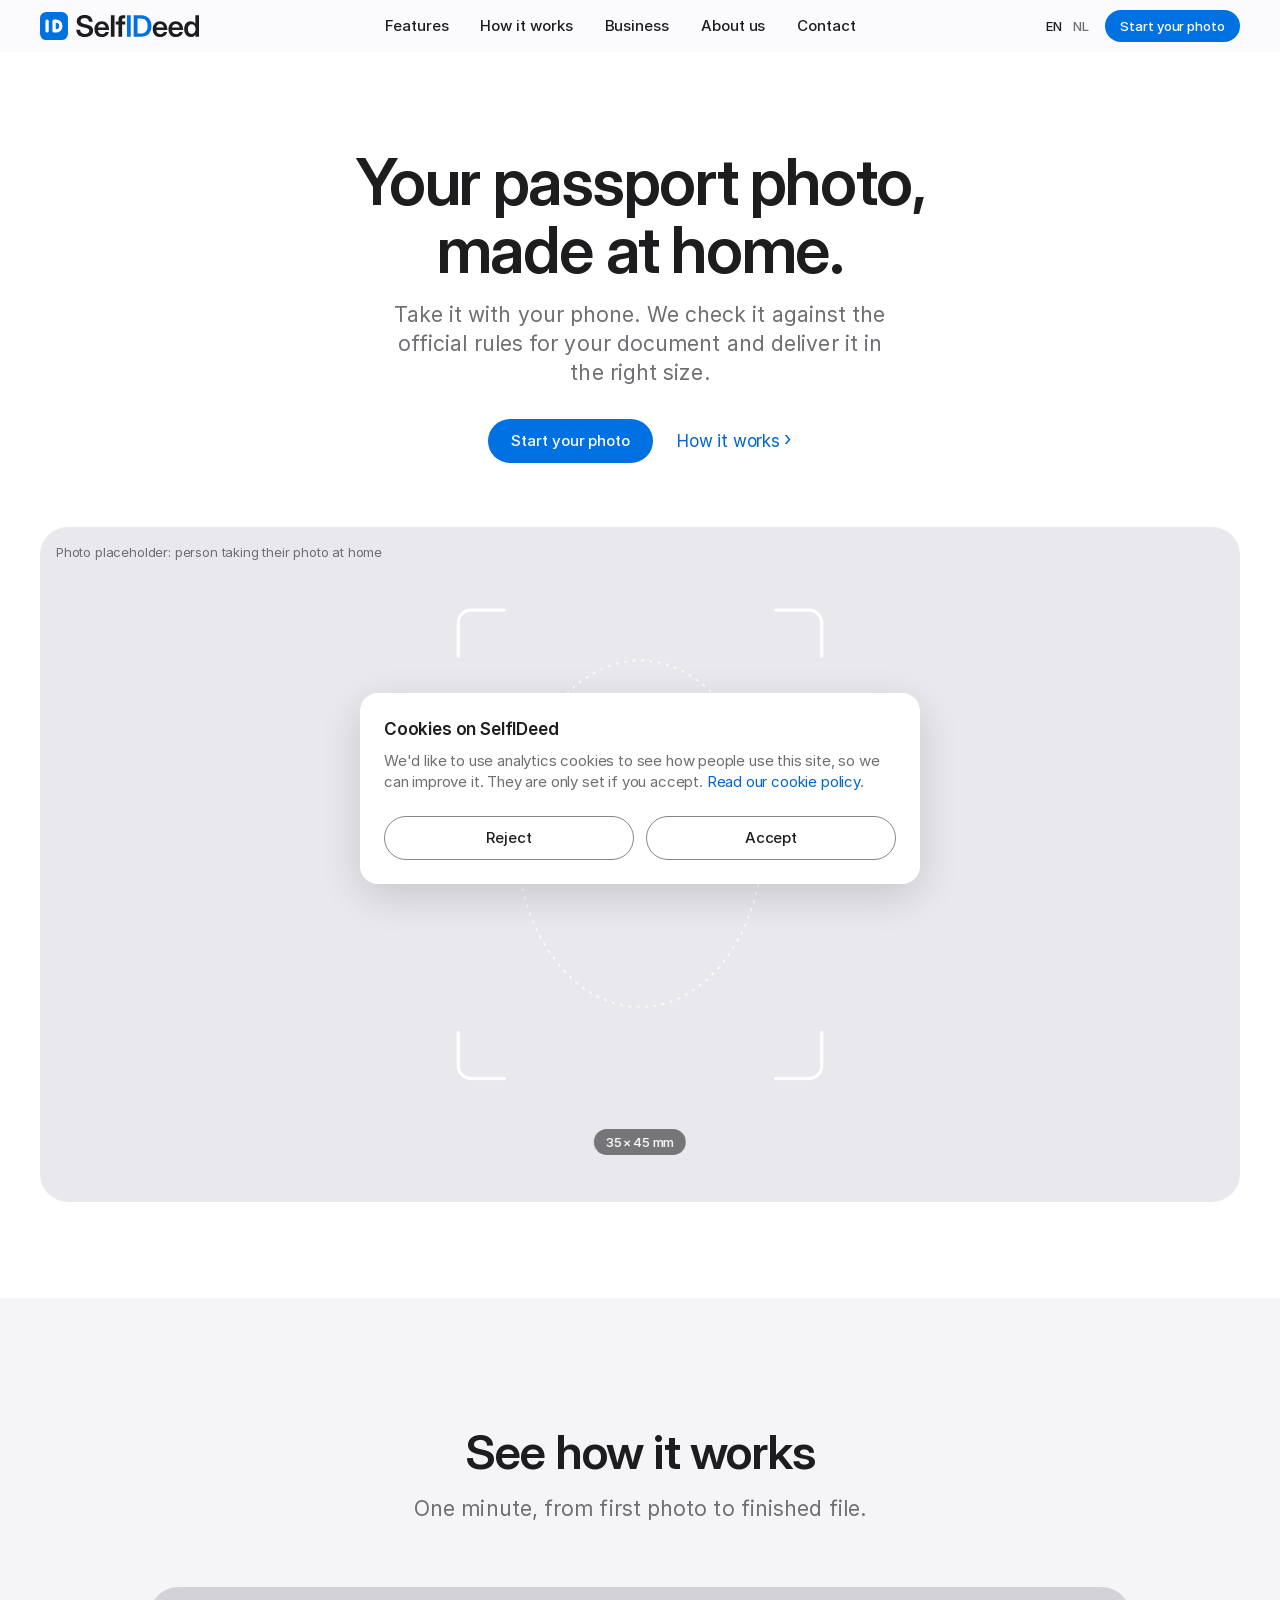
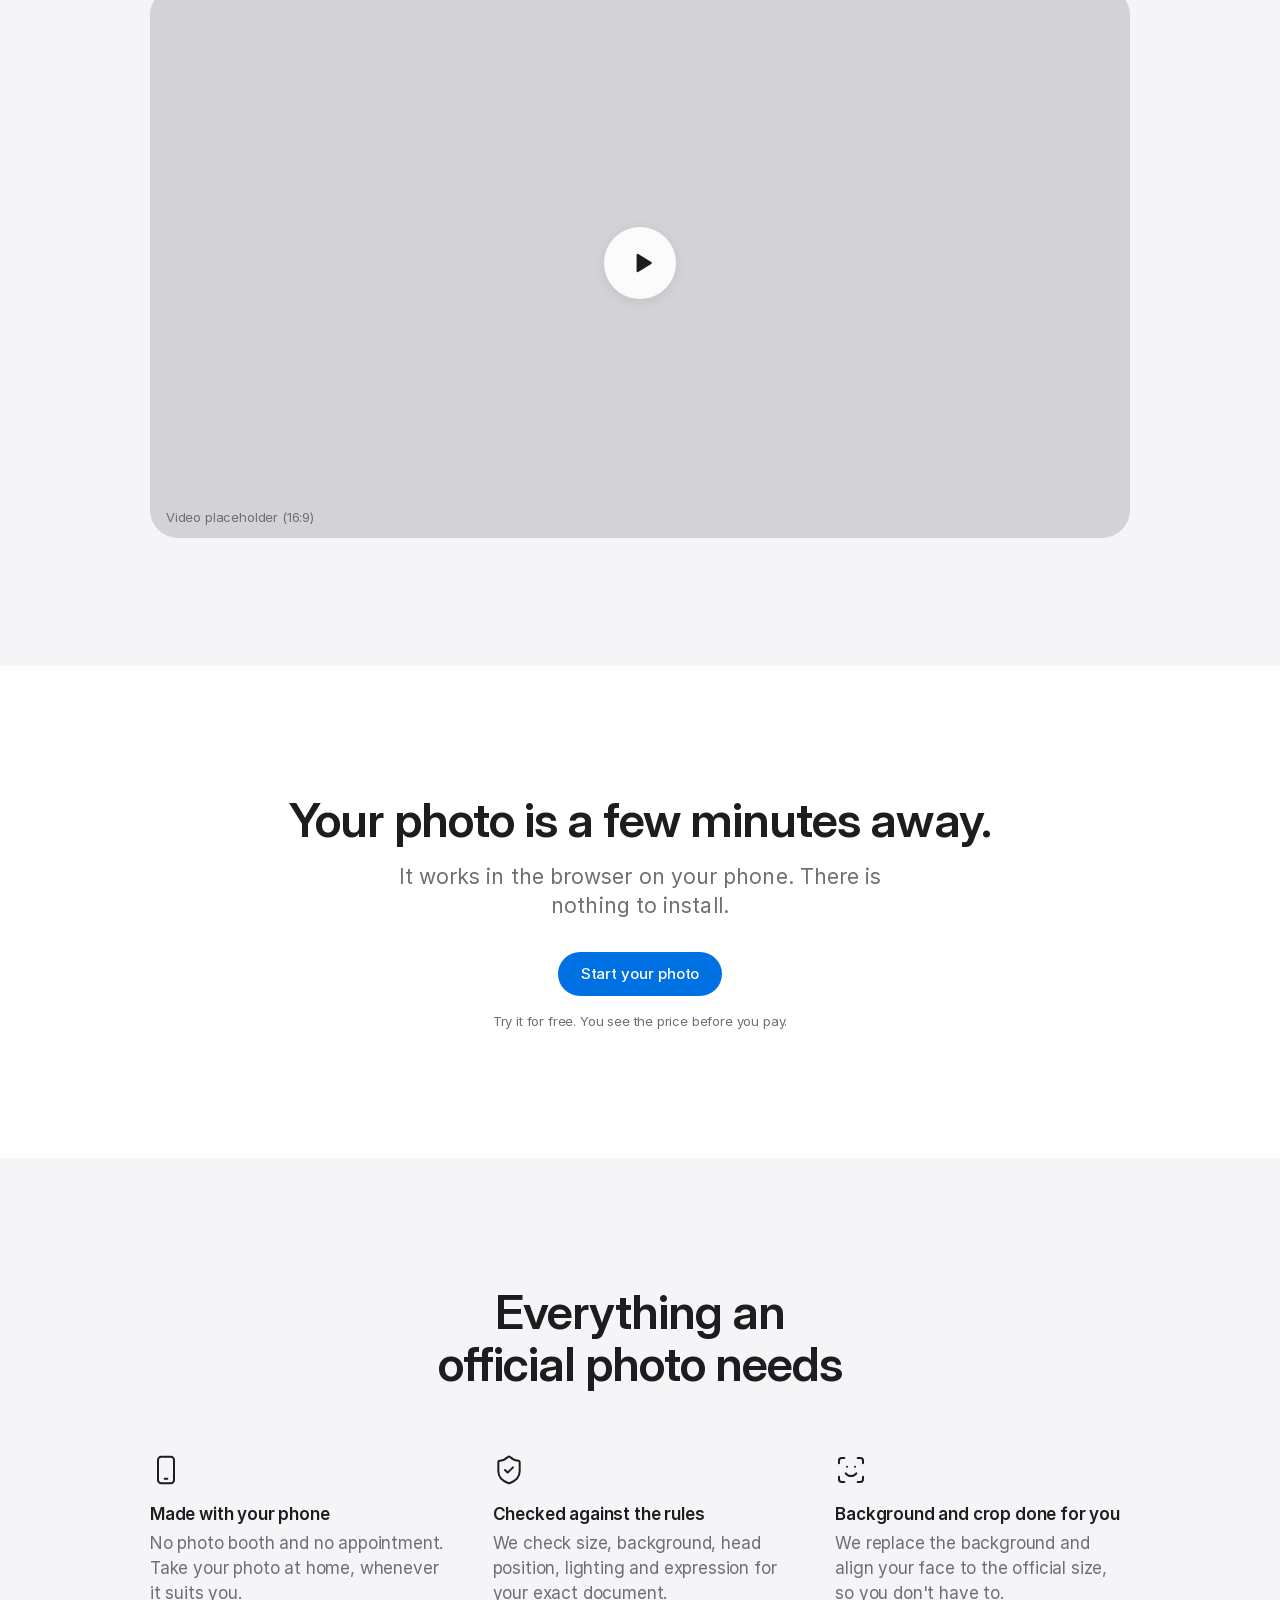
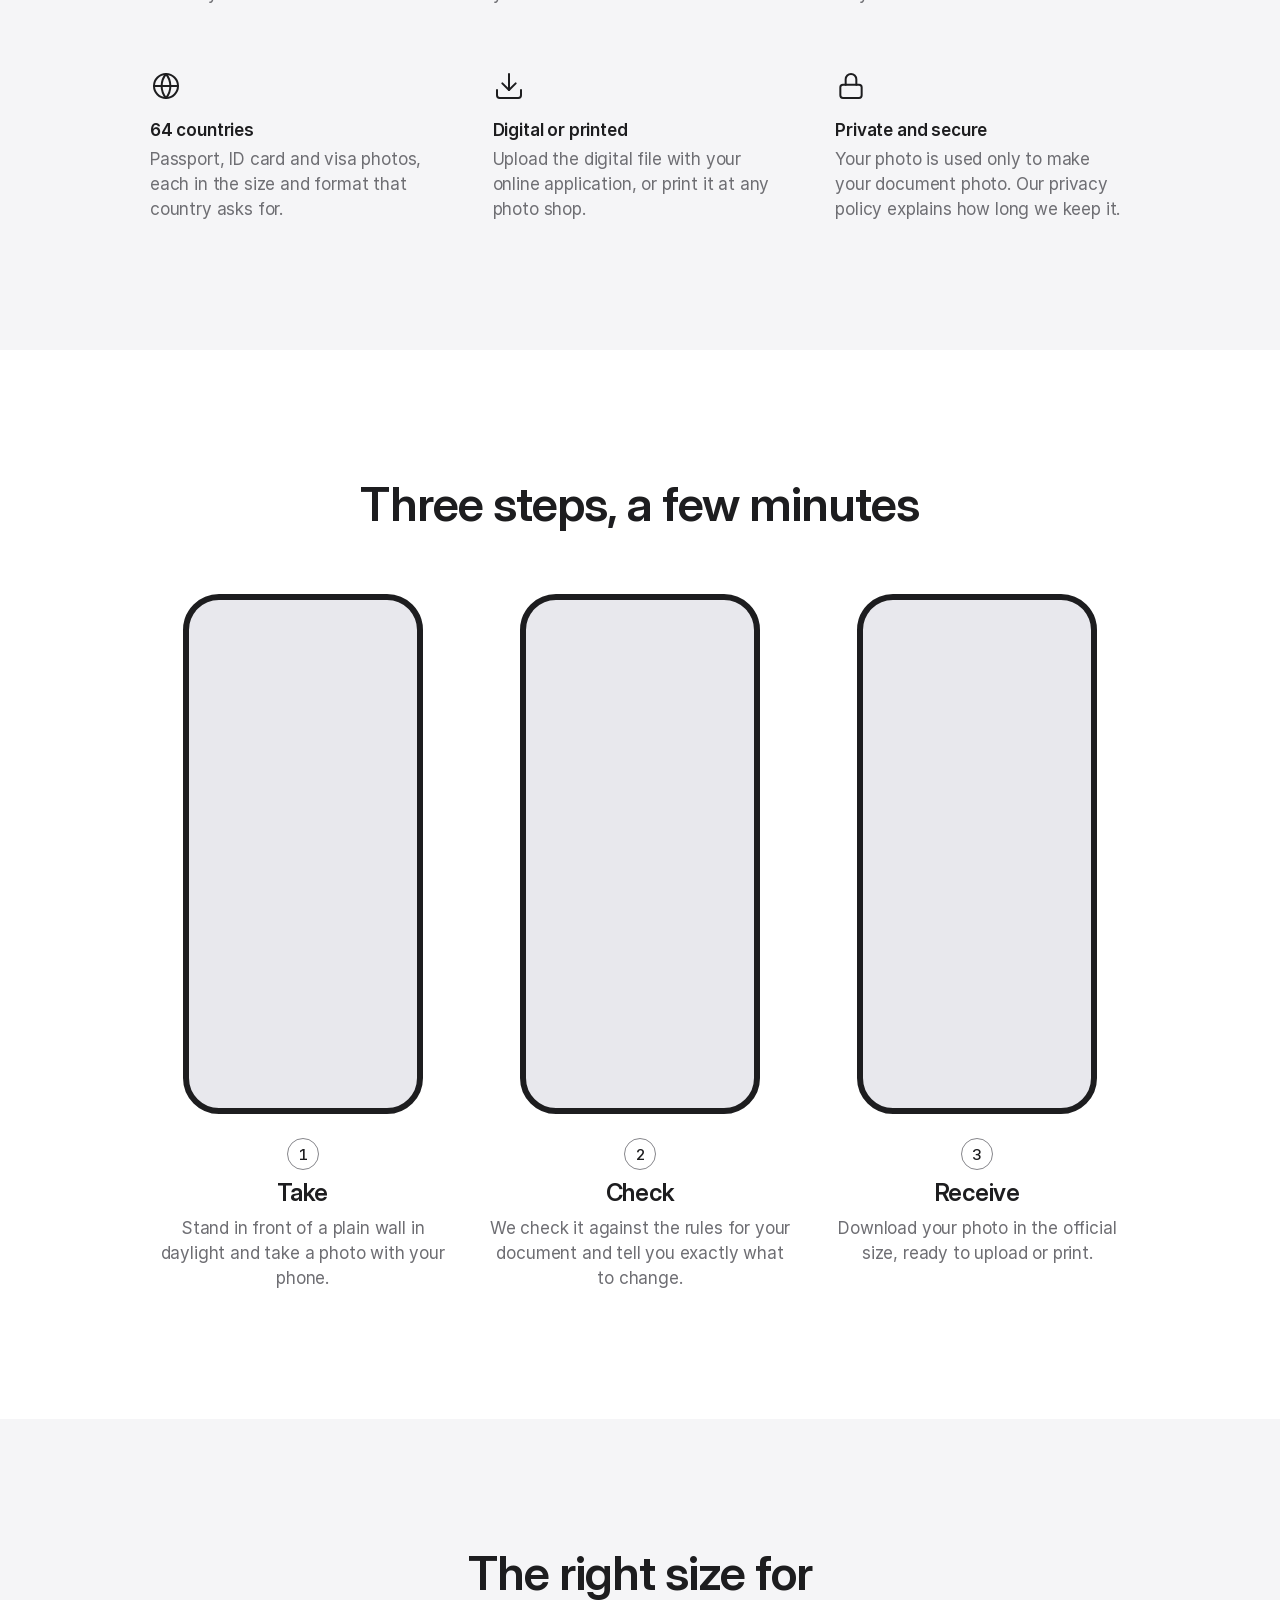
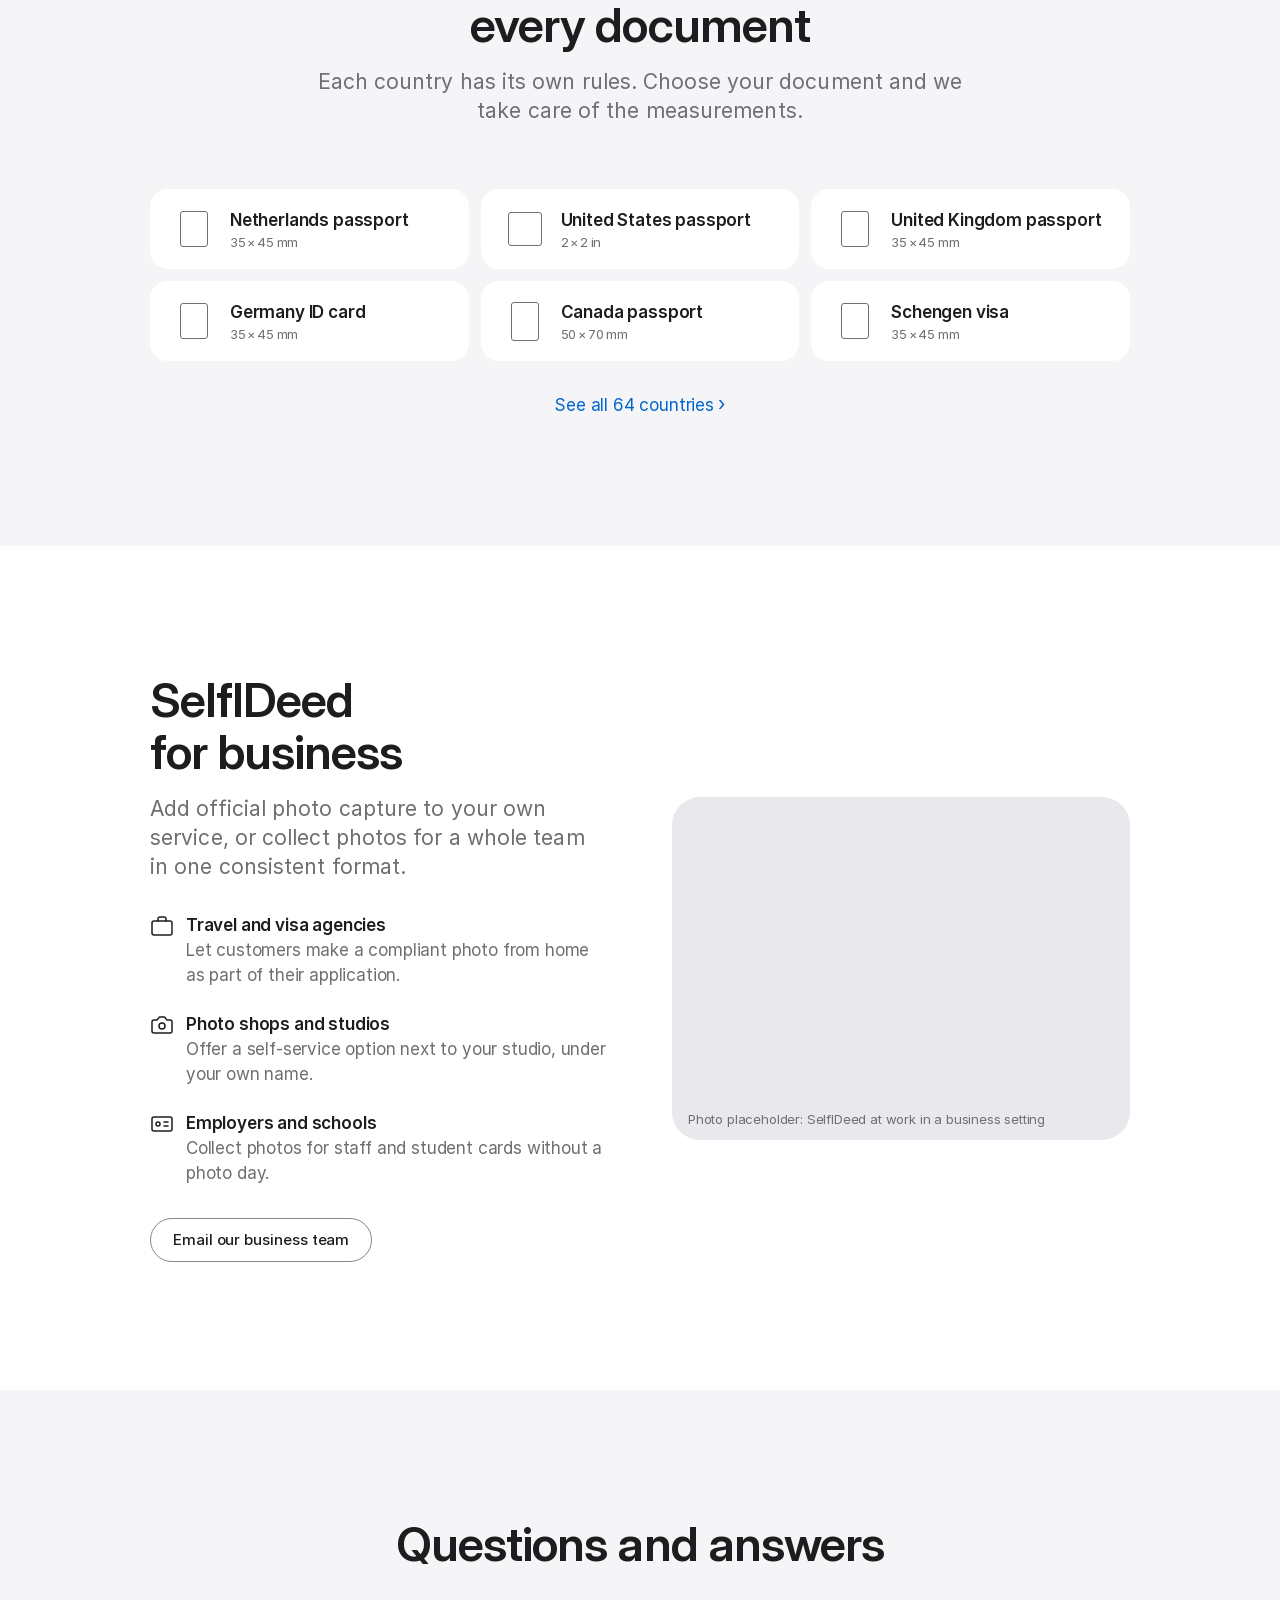
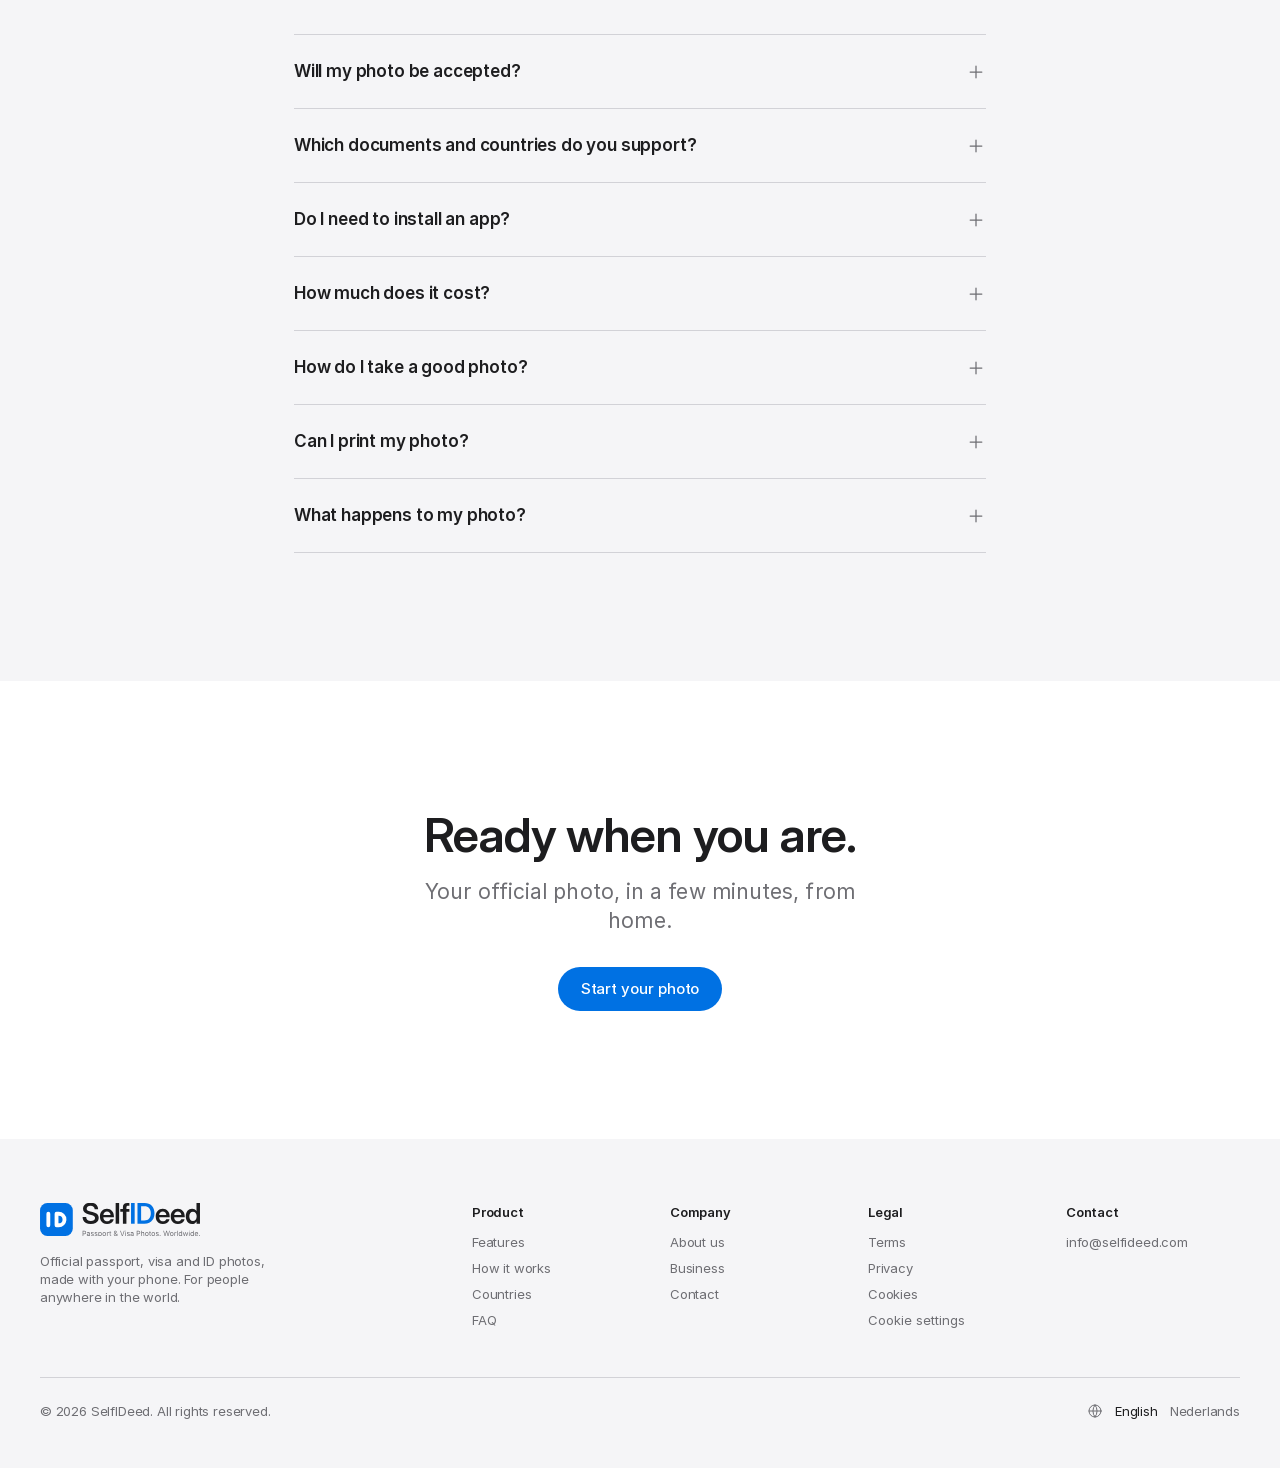
==== en/index.html @ 15717c6a "First version: home page, header, footer and cookie banner - English home page: intro, video, app bu" ====
<!doctype html>
<html lang="en">
<head>
  <meta charset="utf-8">
  <meta name="viewport" content="width=device-width, initial-scale=1, viewport-fit=cover">
  <title>Passport, visa and ID photos with your phone | SelfIDeed</title>
  <meta name="description" content="Take your passport, visa or ID photo at home with your phone. SelfIDeed checks it against the official rules for your document and delivers it in the right size.">
  <link rel="canonical" href="https://selfideed.com/en/">
  <link rel="alternate" hreflang="en" href="https://selfideed.com/en/">
  <link rel="alternate" hreflang="nl" href="https://selfideed.com/nl/">
  <link rel="alternate" hreflang="x-default" href="https://selfideed.com/">

  <meta property="og:type" content="website">
  <meta property="og:site_name" content="SelfIDeed">
  <meta property="og:title" content="Passport, visa and ID photos with your phone">
  <meta property="og:description" content="Take your photo at home. We check it against the official rules for your document.">
  <meta property="og:url" content="https://selfideed.com/en/">
  <meta property="og:locale" content="en_GB">
  <meta name="twitter:card" content="summary_large_image">

  <link rel="icon" href="../favicon.ico" sizes="48x48">
  <link rel="icon" href="../favicon.svg" type="image/svg+xml">
  <link rel="apple-touch-icon" href="../apple-touch-icon.png">
  <link rel="manifest" href="../site.webmanifest">
  <meta name="theme-color" content="#ffffff">

  <link rel="preload" href="../assets/fonts/InterDisplay-SemiBold.woff2" as="font" type="font/woff2" crossorigin>
  <link rel="preload" href="../assets/fonts/Inter-Regular.woff2" as="font" type="font/woff2" crossorigin>
  <link rel="stylesheet" href="../assets/css/tokens.css">
  <link rel="stylesheet" href="../assets/css/site.css">
  <script src="../assets/js/consent.js"></script>
  <script src="../assets/js/layout.js" defer></script>

  <script type="application/ld+json">
  {
    "@context": "https://schema.org",
    "@type": "Organization",
    "name": "SelfIDeed",
    "url": "https://selfideed.com/",
    "logo": "https://selfideed.com/icon-512.png",
    "email": "info@selfideed.com"
  }
  </script>
</head>
<body data-path="">
  <div id="site-header"></div>

  <main id="main">

    <!-- 1. Intro -->
    <section class="section home-hero" aria-labelledby="hero-title">
      <div class="container container--wide">
        <h1 class="hero" id="hero-title">Your passport photo, made at home.</h1>
        <p class="body-large home-hero__intro">Take it with your phone. We check it against the official rules for your document and deliver it in the right size.</p>
        <div class="actions">
          <a class="btn btn--primary" href="https://test.selfideed.com" data-app-link>Start your photo</a>
          <a class="text-link" href="#how-it-works">How it works <span class="chev" aria-hidden="true">›</span></a>
        </div>

        <figure class="home-hero__media">
          <!-- PLACEHOLDER: replace the grey area with a real photo (person taking a selfie at home, even daylight, plain wall). -->
          <div class="capture ph">
            <span class="ph__label">Photo placeholder: person taking their photo at home</span>
            <div class="capture__frame" aria-hidden="true">
              <svg viewBox="0 0 350 450">
                <ellipse class="guide" cx="175" cy="215" rx="118" ry="165"/>
                <line class="line" x1="40" y1="190" x2="70" y2="190"/>
                <line class="line" x1="280" y1="190" x2="310" y2="190"/>
                <path class="corner c-tl" d="M2 46V14A12 12 0 0 1 14 2h32"/>
                <path class="corner c-tr" d="M304 2h32a12 12 0 0 1 12 12v32"/>
                <path class="corner c-bl" d="M2 404v32a12 12 0 0 0 12 12h32"/>
                <path class="corner c-br" d="M348 404v32a12 12 0 0 1-12 12h-32"/>
              </svg>
            </div>
            <span class="capture__size">35&thinsp;×&thinsp;45&nbsp;mm</span>
          </div>
          <figcaption class="visually-hidden">A phone camera view with the official passport photo frame of 35 by 45 millimetres.</figcaption>
        </figure>
      </div>
    </section>

    <!-- 2. Video -->
    <section class="section section--alt" id="video" aria-labelledby="video-title">
      <div class="container">
        <div class="section-head">
          <h2 class="headline-1" id="video-title">See how it works</h2>
          <p class="body-large">One minute, from first photo to finished file.</p>
        </div>
        <!-- PLACEHOLDER: replace with our own video, for example:
          <video controls playsinline preload="none" poster="../assets/video/intro-poster.jpg">
            <source src="../assets/video/intro.mp4" type="video/mp4">
          </video>
        -->
        <div class="video-frame ph">
          <span class="play" aria-hidden="true"><svg viewBox="0 0 24 24" fill="currentColor"><path d="M7 4.5v15a1 1 0 0 0 1.52.85l12-7.5a1 1 0 0 0 0-1.7l-12-7.5A1 1 0 0 0 7 4.5z"/></svg></span>
          <span class="ph__label">Video placeholder (16:9)</span>
        </div>
      </div>
    </section>

    <!-- 3. To the app -->
    <section class="section start" aria-labelledby="start-title">
      <div class="container">
        <h2 class="headline-1" id="start-title">Your photo is a few minutes away.</h2>
        <p class="body-large">It works in the browser on your phone. There is nothing to install.</p>
        <div class="actions">
          <a class="btn btn--primary" href="https://test.selfideed.com" data-app-link>Start your photo</a>
        </div>
        <p class="start__note secondary">Try it for free. You see the price before you pay.</p>
      </div>
    </section>

    <!-- 4. Features -->
    <section class="section section--alt" id="features" aria-labelledby="features-title">
      <div class="container">
        <div class="section-head">
          <h2 class="headline-1" id="features-title">Everything an official photo needs</h2>
        </div>
        <ul class="features">
          <li class="feature">
            <svg viewBox="0 0 24 24" fill="none" stroke="currentColor" stroke-linecap="round" stroke-linejoin="round" aria-hidden="true"><rect x="6" y="2" width="12" height="20" rx="2.5"/><path d="M11 18.5h2"/></svg>
            <h3>Made with your phone</h3>
            <p>No photo booth and no appointment. Take your photo at home, whenever it suits you.</p>
          </li>
          <li class="feature">
            <svg viewBox="0 0 24 24" fill="none" stroke="currentColor" stroke-linecap="round" stroke-linejoin="round" aria-hidden="true"><path d="M20 13c0 5-3.5 7.5-7.66 8.95a1 1 0 0 1-.67-.01C7.5 20.5 4 18 4 13V6a1 1 0 0 1 1-1c2 0 4.5-1.2 6.24-2.72a1.17 1.17 0 0 1 1.52 0C14.51 3.81 17 5 19 5a1 1 0 0 1 1 1z"/><path d="m9 12 2 2 4-4"/></svg>
            <h3>Checked against the rules</h3>
            <p>We check size, background, head position, lighting and expression for your exact document.</p>
          </li>
          <li class="feature">
            <svg viewBox="0 0 24 24" fill="none" stroke="currentColor" stroke-linecap="round" stroke-linejoin="round" aria-hidden="true"><path d="M3 7V5a2 2 0 0 1 2-2h2M17 3h2a2 2 0 0 1 2 2v2M21 17v2a2 2 0 0 1-2 2h-2M7 21H5a2 2 0 0 1-2-2v-2"/><path d="M8 14.5s1.5 2 4 2 4-2 4-2"/><path d="M9 9.5h.01M15 9.5h.01"/></svg>
            <h3>Background and crop done for you</h3>
            <p>We replace the background and align your face to the official size, so you don't have to.</p>
          </li>
          <li class="feature">
            <svg viewBox="0 0 24 24" fill="none" stroke="currentColor" stroke-linecap="round" stroke-linejoin="round" aria-hidden="true"><circle cx="12" cy="12" r="9"/><path d="M3 12h18M12 3a14 14 0 0 1 0 18M12 3a14 14 0 0 0 0 18"/></svg>
            <h3>64 countries</h3>
            <p>Passport, ID card and visa photos, each in the size and format that country asks for.</p>
          </li>
          <li class="feature">
            <svg viewBox="0 0 24 24" fill="none" stroke="currentColor" stroke-linecap="round" stroke-linejoin="round" aria-hidden="true"><path d="M21 15v4a2 2 0 0 1-2 2H5a2 2 0 0 1-2-2v-4"/><path d="m7 10 5 5 5-5"/><path d="M12 15V3"/></svg>
            <h3>Digital or printed</h3>
            <p>Upload the digital file with your online application, or print it at any photo shop.</p>
          </li>
          <li class="feature">
            <svg viewBox="0 0 24 24" fill="none" stroke="currentColor" stroke-linecap="round" stroke-linejoin="round" aria-hidden="true"><rect x="4" y="11" width="16" height="10" rx="2"/><path d="M8 11V7a4 4 0 0 1 8 0v4"/></svg>
            <h3>Private and secure</h3>
            <p>Your photo is used only to make your document photo. Our privacy policy explains how long we keep it.</p>
          </li>
        </ul>
      </div>
    </section>

    <!-- 5. How it works -->
    <section class="section" id="how-it-works" aria-labelledby="how-title">
      <div class="container">
        <div class="section-head">
          <h2 class="headline-1" id="how-title">Three steps, a few minutes</h2>
        </div>
        <ol class="steps">
          <li class="step">
            <!-- PLACEHOLDER: app screenshot "Take" -->
            <div class="step__screen ph" role="img" aria-label="App screen: taking the photo"></div>
            <div>
              <span class="step__num" aria-hidden="true">1</span>
              <h3 class="headline-3">Take</h3>
              <p>Stand in front of a plain wall in daylight and take a photo with your phone.</p>
            </div>
          </li>
          <li class="step">
            <!-- PLACEHOLDER: app screenshot "Check" -->
            <div class="step__screen ph" role="img" aria-label="App screen: the photo check"></div>
            <div>
              <span class="step__num" aria-hidden="true">2</span>
              <h3 class="headline-3">Check</h3>
              <p>We check it against the rules for your document and tell you exactly what to change.</p>
            </div>
          </li>
          <li class="step">
            <!-- PLACEHOLDER: app screenshot "Receive" -->
            <div class="step__screen ph" role="img" aria-label="App screen: the finished photo"></div>
            <div>
              <span class="step__num" aria-hidden="true">3</span>
              <h3 class="headline-3">Receive</h3>
              <p>Download your photo in the official size, ready to upload or print.</p>
            </div>
          </li>
        </ol>
      </div>
    </section>

    <!-- 6. Countries (PLACEHOLDER data: the full list comes from the Excel file) -->
    <section class="section section--alt" id="countries" aria-labelledby="countries-title">
      <div class="container">
        <div class="section-head">
          <h2 class="headline-1" id="countries-title">The right size for every document</h2>
          <p class="body-large">Each country has its own rules. Choose your document and we take care of the measurements.</p>
        </div>
        <ul class="docs">
          <li><a class="doc" href="countries/#netherlands">
            <span class="doc__shape" aria-hidden="true"><span style="width:28px;height:36px"></span></span>
            <span class="doc__text"><strong>Netherlands passport</strong><span>35&thinsp;×&thinsp;45&nbsp;mm</span></span>
          </a></li>
          <li><a class="doc" href="countries/#united-states">
            <span class="doc__shape" aria-hidden="true"><span style="width:34px;height:34px"></span></span>
            <span class="doc__text"><strong>United States passport</strong><span>2&thinsp;×&thinsp;2&nbsp;in</span></span>
          </a></li>
          <li><a class="doc" href="countries/#united-kingdom">
            <span class="doc__shape" aria-hidden="true"><span style="width:28px;height:36px"></span></span>
            <span class="doc__text"><strong>United Kingdom passport</strong><span>35&thinsp;×&thinsp;45&nbsp;mm</span></span>
          </a></li>
          <li><a class="doc" href="countries/#germany">
            <span class="doc__shape" aria-hidden="true"><span style="width:28px;height:36px"></span></span>
            <span class="doc__text"><strong>Germany ID card</strong><span>35&thinsp;×&thinsp;45&nbsp;mm</span></span>
          </a></li>
          <li><a class="doc" href="countries/#canada">
            <span class="doc__shape" aria-hidden="true"><span style="width:28px;height:39px"></span></span>
            <span class="doc__text"><strong>Canada passport</strong><span>50&thinsp;×&thinsp;70&nbsp;mm</span></span>
          </a></li>
          <li><a class="doc" href="countries/#schengen">
            <span class="doc__shape" aria-hidden="true"><span style="width:28px;height:36px"></span></span>
            <span class="doc__text"><strong>Schengen visa</strong><span>35&thinsp;×&thinsp;45&nbsp;mm</span></span>
          </a></li>
        </ul>
        <p class="docs-more"><a class="text-link" href="countries/">See all 64 countries <span class="chev" aria-hidden="true">›</span></a></p>
      </div>
    </section>

    <!-- 7. Business (PLACEHOLDER copy: to be confirmed) -->
    <section class="section" id="business" aria-labelledby="business-title">
      <div class="container">
        <div class="business">
          <div class="business__copy">
            <h2 class="headline-1" id="business-title">SelfIDeed for business</h2>
            <p class="body-large">Add official photo capture to your own service, or collect photos for a whole team in one consistent format.</p>
            <ul class="business__list">
              <li>
                <svg viewBox="0 0 24 24" fill="none" stroke="currentColor" stroke-width="1.5" stroke-linecap="round" stroke-linejoin="round" aria-hidden="true"><rect x="2" y="7" width="20" height="14" rx="2"/><path d="M16 7V5a2 2 0 0 0-2-2h-4a2 2 0 0 0-2 2v2"/></svg>
                <div><strong>Travel and visa agencies</strong><span>Let customers make a compliant photo from home as part of their application.</span></div>
              </li>
              <li>
                <svg viewBox="0 0 24 24" fill="none" stroke="currentColor" stroke-width="1.5" stroke-linecap="round" stroke-linejoin="round" aria-hidden="true"><path d="M14.5 4h-5L7 7H4a2 2 0 0 0-2 2v9a2 2 0 0 0 2 2h16a2 2 0 0 0 2-2V9a2 2 0 0 0-2-2h-3z"/><circle cx="12" cy="13" r="3"/></svg>
                <div><strong>Photo shops and studios</strong><span>Offer a self-service option next to your studio, under your own name.</span></div>
              </li>
              <li>
                <svg viewBox="0 0 24 24" fill="none" stroke="currentColor" stroke-width="1.5" stroke-linecap="round" stroke-linejoin="round" aria-hidden="true"><rect x="2" y="5" width="20" height="14" rx="2"/><circle cx="8" cy="12" r="2"/><path d="M14 10h4M14 14h4"/></svg>
                <div><strong>Employers and schools</strong><span>Collect photos for staff and student cards without a photo day.</span></div>
              </li>
            </ul>
            <div class="actions">
              <a class="btn btn--secondary" href="mailto:info@selfideed.com?subject=SelfIDeed%20for%20business">Email our business team</a>
            </div>
          </div>
          <!-- PLACEHOLDER: business photo -->
          <div class="business__media ph"><span class="ph__label">Photo placeholder: SelfIDeed at work in a business setting</span></div>
        </div>
      </div>
    </section>

    <!-- 8. FAQ -->
    <section class="section section--alt" id="faq" aria-labelledby="faq-title">
      <div class="container">
        <div class="section-head">
          <h2 class="headline-1" id="faq-title">Questions and answers</h2>
        </div>
        <div class="faq">
          <details>
            <summary>Will my photo be accepted?<svg viewBox="0 0 24 24" fill="none" stroke="currentColor" stroke-width="1.5" stroke-linecap="round" aria-hidden="true"><path d="M12 5v14M5 12h14"/></svg></summary>
            <div class="answer"><p>We check every photo against the official rules for your document: size, background, head position, lighting and expression. If something is wrong, we tell you what to change. The final decision is always made by the authority that issues your document.</p></div>
          </details>
          <details>
            <summary>Which documents and countries do you support?<svg viewBox="0 0 24 24" fill="none" stroke="currentColor" stroke-width="1.5" stroke-linecap="round" aria-hidden="true"><path d="M12 5v14M5 12h14"/></svg></summary>
            <div class="answer"><p>Passport, ID card and visa photos for 64 countries. <a href="countries/">See all countries</a>.</p></div>
          </details>
          <details>
            <summary>Do I need to install an app?<svg viewBox="0 0 24 24" fill="none" stroke="currentColor" stroke-width="1.5" stroke-linecap="round" aria-hidden="true"><path d="M12 5v14M5 12h14"/></svg></summary>
            <div class="answer"><p>No. SelfIDeed works in the browser on your phone.</p></div>
          </details>
          <details>
            <summary>How much does it cost?<svg viewBox="0 0 24 24" fill="none" stroke="currentColor" stroke-width="1.5" stroke-linecap="round" aria-hidden="true"><path d="M12 5v14M5 12h14"/></svg></summary>
            <div class="answer"><p>You can try it for free. The price for your document is shown in the app before you pay, in your own currency.</p></div>
          </details>
          <details>
            <summary>How do I take a good photo?<svg viewBox="0 0 24 24" fill="none" stroke="currentColor" stroke-width="1.5" stroke-linecap="round" aria-hidden="true"><path d="M12 5v14M5 12h14"/></svg></summary>
            <div class="answer"><p>Stand about an arm's length from a plain, light wall, facing a window. Hold the phone at eye level, look straight into the camera and keep a neutral expression. Take off your glasses and keep your hair away from your face.</p></div>
          </details>
          <details>
            <summary>Can I print my photo?<svg viewBox="0 0 24 24" fill="none" stroke="currentColor" stroke-width="1.5" stroke-linecap="round" aria-hidden="true"><path d="M12 5v14M5 12h14"/></svg></summary>
            <div class="answer"><p>Yes. You get a digital file for online applications, which you can also print at any photo shop.</p></div>
          </details>
          <details>
            <summary>What happens to my photo?<svg viewBox="0 0 24 24" fill="none" stroke="currentColor" stroke-width="1.5" stroke-linecap="round" aria-hidden="true"><path d="M12 5v14M5 12h14"/></svg></summary>
            <div class="answer"><p>We use your photo only to make your document photo. Our <a href="legal/#privacy">privacy policy</a> explains how long we keep it and how to have it deleted.</p></div>
          </details>
        </div>
      </div>
    </section>

    <!-- Closing call to action -->
    <section class="section closing" aria-labelledby="closing-title">
      <div class="container">
        <h2 class="headline-1" id="closing-title">Ready when you are.</h2>
        <p class="body-large">Your official photo, in a few minutes, from home.</p>
        <div class="actions">
          <a class="btn btn--primary" href="https://test.selfideed.com" data-app-link>Start your photo</a>
        </div>
      </div>
    </section>

  </main>

  <div id="site-footer"></div>

  <script type="application/ld+json">
  {
    "@context": "https://schema.org",
    "@type": "FAQPage",
    "mainEntity": [
      { "@type": "Question", "name": "Will my photo be accepted?", "acceptedAnswer": { "@type": "Answer", "text": "We check every photo against the official rules for your document: size, background, head position, lighting and expression. If something is wrong, we tell you what to change. The final decision is always made by the authority that issues your document." } },
      { "@type": "Question", "name": "Which documents and countries do you support?", "acceptedAnswer": { "@type": "Answer", "text": "Passport, ID card and visa photos for 64 countries." } },
      { "@type": "Question", "name": "Do I need to install an app?", "acceptedAnswer": { "@type": "Answer", "text": "No. SelfIDeed works in the browser on your phone." } },
      { "@type": "Question", "name": "How much does it cost?", "acceptedAnswer": { "@type": "Answer", "text": "You can try it for free. The price for your document is shown in the app before you pay, in your own currency." } },
      { "@type": "Question", "name": "How do I take a good photo?", "acceptedAnswer": { "@type": "Answer", "text": "Stand about an arm's length from a plain, light wall, facing a window. Hold the phone at eye level, look straight into the camera and keep a neutral expression. Take off your glasses and keep your hair away from your face." } },
      { "@type": "Question", "name": "Can I print my photo?", "acceptedAnswer": { "@type": "Answer", "text": "Yes. You get a digital file for online applications, which you can also print at any photo shop." } },
      { "@type": "Question", "name": "What happens to my photo?", "acceptedAnswer": { "@type": "Answer", "text": "We use your photo only to make your document photo. Our privacy policy explains how long we keep it and how to have it deleted." } }
    ]
  }
  </script>
</body>
</html>
---- assets/css/tokens.css ----
/* SelfIDeed design tokens.
   Source: SelfIDeed design system (tokens.json). Do not add values that are not in the design system. */

@font-face { font-family: "Inter Display"; src: url("../fonts/InterDisplay-SemiBold.woff2") format("woff2"); font-weight: 600; font-style: normal; font-display: swap; }
@font-face { font-family: "Inter"; src: url("../fonts/Inter-Regular.woff2") format("woff2"); font-weight: 400; font-style: normal; font-display: swap; }
@font-face { font-family: "Inter"; src: url("../fonts/Inter-Medium.woff2") format("woff2"); font-weight: 500; font-style: normal; font-display: swap; }
@font-face { font-family: "Inter"; src: url("../fonts/Inter-SemiBold.woff2") format("woff2"); font-weight: 600; font-style: normal; font-display: swap; }

:root, [data-theme="light"] {
  --brand: #0071e3;
  --brand-hover: #0077ed;
  --brand-pressed: #0062c4;
  --on-brand: #ffffff;
  --link: #0066cc;
  --ink: #1d1d1f;
  --ink-secondary: #6e6e73;
  --surface: #ffffff;
  --surface-alt: #f5f5f7;
  --surface-raised: #ffffff;
  --surface-nav: rgba(251, 251, 253, 0.8);
  --hairline: #d2d2d7;
  --control-border: #86868b;
  --focus: #0071e3;
  --success: #1a7f37;
  --warning: #b25000;
  --danger: #d70015;
  --shadow-card: 0 2px 12px rgba(0, 0, 0, 0.08);
  --shadow-float: 0 12px 40px rgba(0, 0, 0, 0.14);
}

/* Dark theme is defined in the design system and will be enabled later. */
[data-theme="dark"] {
  --link: #2997ff;
  --ink: #f5f5f7;
  --ink-secondary: #a1a1a6;
  --surface: #000000;
  --surface-alt: #161617;
  --surface-raised: #1c1c1e;
  --surface-nav: rgba(22, 22, 23, 0.8);
  --hairline: #424245;
  --focus: #2997ff;
  --shadow-card: none;
  --shadow-float: 0 12px 40px rgba(0, 0, 0, 0.6);
}

:root {
  --space-1: 4px;
  --space-2: 8px;
  --space-3: 12px;
  --space-4: 16px;
  --space-5: 24px;
  --space-6: 32px;
  --space-7: 48px;
  --space-8: 64px;
  --space-9: 96px;
  --space-10: 128px;

  --radius-sm: 8px;
  --radius-md: 12px;
  --radius-lg: 18px;
  --radius-xl: 28px;
  --radius-pill: 980px;
  --radius-icon: 22.5%;

  --font-display: "Inter Display", -apple-system, BlinkMacSystemFont, "Helvetica Neue", sans-serif;
  --font-text: "Inter", -apple-system, BlinkMacSystemFont, "Helvetica Neue", sans-serif;

  --ease-out: cubic-bezier(0.22, 0.61, 0.36, 1);

  /* Grey for image and video placeholders (replace with real media). */
  --placeholder: #e8e8ed;
  --placeholder-strong: #d2d2d7;
}
---- assets/css/site.css ----
/* SelfIDeed website styles. Uses tokens from tokens.css only. Mobile first. */

/* ---------- Base ---------- */
*, *::before, *::after { box-sizing: border-box; }
html { -webkit-text-size-adjust: 100%; text-size-adjust: 100%; scroll-behavior: smooth; scroll-padding-top: 60px; }
body {
  margin: 0;
  padding-top: 44px; /* fixed header */
  background: var(--surface);
  color: var(--ink);
  font-family: var(--font-text);
  font-size: 17px;
  line-height: 25px;
  letter-spacing: -0.01em;
  -webkit-font-smoothing: antialiased;
  -moz-osx-font-smoothing: grayscale;
  text-rendering: optimizeLegibility;
}
img, svg, video { display: block; max-width: 100%; }
h1, h2, h3, p, ul, ol, figure { margin: 0; }
ul[class], ol[class], .site-nav ul, .mobile-menu ul, .site-footer ul { list-style: none; padding: 0; margin: 0; }
a { color: var(--link); text-decoration: none; }
a:hover { text-decoration: underline; }
button { font: inherit; color: inherit; }
:focus { outline: none; }
:focus-visible { outline: 2px solid var(--focus); outline-offset: 2px; border-radius: 4px; }

.visually-hidden {
  position: absolute !important; width: 1px; height: 1px; padding: 0; margin: -1px;
  overflow: hidden; clip: rect(0 0 0 0); white-space: nowrap; border: 0;
}
.skip-link {
  position: fixed; top: 8px; inset-inline-start: 8px; z-index: 100;
  padding: var(--space-2) var(--space-4); border-radius: var(--radius-pill);
  background: var(--ink); color: var(--surface); font-size: 15px; font-weight: 500;
  transform: translateY(-200%);
}
.skip-link:focus-visible { transform: none; text-decoration: none; }

/* ---------- Type (sizes from the design system; scaled down on phones) ---------- */
.hero, .headline-1, .headline-2, .headline-3 { font-family: var(--font-display); font-weight: 600; color: var(--ink); text-wrap: balance; }
.hero       { font-size: 40px; line-height: 44px; letter-spacing: -0.022em; }
.headline-1 { font-size: 32px; line-height: 36px; letter-spacing: -0.02em; }
.headline-2 { font-size: 28px; line-height: 32px; letter-spacing: -0.015em; }
.headline-3 { font-size: 24px; line-height: 30px; letter-spacing: -0.01em; }
.body-large { font-size: 19px; line-height: 27px; letter-spacing: 0.004em; }
.body       { font-size: 17px; line-height: 25px; }
.body-strong{ font-size: 17px; line-height: 25px; font-weight: 600; }
.label      { font-size: 15px; line-height: 20px; font-weight: 500; letter-spacing: -0.005em; }
.caption    { font-size: 13px; line-height: 18px; letter-spacing: -0.005em; }
.secondary  { color: var(--ink-secondary); }

@media (min-width: 735px) {
  .hero       { font-size: 56px; line-height: 60px; }
  .headline-1 { font-size: 40px; line-height: 44px; }
  .headline-2 { font-size: 32px; line-height: 38px; }
  .body-large { font-size: 21px; line-height: 29px; }
}
@media (min-width: 1069px) {
  .hero       { font-size: 64px; line-height: 68px; }
  .headline-1 { font-size: 48px; line-height: 52px; }
}

/* ---------- Layout ---------- */
.container { width: 100%; max-width: calc(980px + 2 * var(--space-5)); margin-inline: auto; padding-inline: var(--space-5); }
.container--wide { max-width: calc(1200px + 2 * var(--space-5)); }

.section { padding-block: var(--space-8); background: var(--surface); }
.section--alt { background: var(--surface-alt); }
@media (min-width: 735px)  { .section { padding-block: var(--space-9); } }
@media (min-width: 1069px) { .section { padding-block: var(--space-10); } }

.section-head { max-width: 692px; margin-inline: auto; text-align: center; margin-bottom: var(--space-7); }
.section-head p { margin-top: var(--space-4); color: var(--ink-secondary); }
@media (min-width: 735px) { .section-head { margin-bottom: var(--space-8); } }

.measure { max-width: 60ch; }

/* ---------- Buttons ---------- */
.btn {
  display: inline-flex; align-items: center; justify-content: center; gap: var(--space-2);
  min-height: 44px; padding: 0 22px; border-radius: var(--radius-pill);
  font-family: var(--font-text); font-size: 15px; line-height: 20px; font-weight: 500; letter-spacing: -0.005em;
  border: 1px solid transparent; cursor: pointer; white-space: nowrap;
  transition: background-color 200ms var(--ease-out), border-color 200ms var(--ease-out), color 200ms var(--ease-out);
}
.btn:hover { text-decoration: none; }
.btn--primary { background: var(--brand); color: var(--on-brand); }
.btn--primary:hover { background: var(--brand-hover); }
.btn--primary:active { background: var(--brand-pressed); }
.btn--secondary { background: transparent; color: var(--ink); border-color: var(--control-border); }
.btn--secondary:hover { border-color: var(--ink); }
.btn--small { min-height: 32px; padding: 0 14px; font-size: 13px; line-height: 18px; }
.btn--small::after { content: ""; position: absolute; inset: -6px 0; } /* keeps a 44px touch target */
.btn--small { position: relative; }

.text-link { display: inline-flex; align-items: center; gap: 4px; color: var(--link); font-size: 17px; }
.text-link .chev { font-size: 1.15em; line-height: 1; transform: translateY(-1px); }

.actions { display: flex; flex-wrap: wrap; align-items: center; justify-content: center; gap: var(--space-4) var(--space-5); }

/* ---------- Placeholders (grey, until real photos and video arrive) ---------- */
.ph {
  position: relative; overflow: hidden;
  display: grid; place-items: center;
  background: var(--placeholder);
  color: var(--ink-secondary);
}
.ph__label { position: absolute; inset-inline-start: var(--space-4); bottom: var(--space-3); font-size: 13px; line-height: 18px; }

/* ---------- Header ---------- */
.site-header {
  position: fixed; inset: 0 0 auto 0; z-index: 50;
  height: 44px;
  background: var(--surface-nav);
  -webkit-backdrop-filter: saturate(180%) blur(20px);
  backdrop-filter: saturate(180%) blur(20px);
  border-bottom: 1px solid transparent;
  transition: border-color 200ms var(--ease-out);
}
.site-header.is-scrolled { border-bottom-color: var(--hairline); }
.site-header__inner {
  height: 100%; display: flex; align-items: center; gap: var(--space-4);
  max-width: calc(1200px + 2 * var(--space-5)); margin-inline: auto; padding-inline: var(--space-5);
}
.site-header__logo { display: inline-flex; align-items: center; flex: none; padding-block: 6px; }
.site-header__logo img { height: 24px; width: auto; }
.site-nav { display: none; }
.site-header__end { margin-inline-start: auto; display: flex; align-items: center; gap: var(--space-3); }
.lang-switch { display: none; align-items: center; gap: var(--space-1); font-size: 13px; line-height: 18px; font-weight: 500; }
.lang-switch a { color: var(--ink-secondary); padding: 6px 4px; border-radius: var(--radius-sm); }
.lang-switch a[aria-current="true"] { color: var(--ink); }
.lang-switch a:hover { color: var(--ink); text-decoration: none; }
.menu-toggle {
  display: inline-grid; place-items: center; width: 44px; height: 44px; margin-inline-end: -10px;
  background: none; border: 0; cursor: pointer; color: var(--ink); border-radius: var(--radius-pill);
}
.menu-toggle svg { width: 22px; height: 22px; }

@media (min-width: 735px) {
  body { padding-top: 52px; }
  html { scroll-padding-top: 68px; }
  .site-header { height: 52px; }
  .site-header__logo img { height: 28px; }
  .lang-switch { display: inline-flex; }
}
@media (min-width: 1069px) {
  .site-nav { display: flex; justify-content: center; flex: 1; }
  .site-nav ul { display: flex; gap: var(--space-6); }
  .site-nav a { color: var(--ink); font-size: 15px; line-height: 20px; font-weight: 500; letter-spacing: -0.005em; padding-block: var(--space-2); }
  .site-nav a:hover { color: var(--ink); text-decoration: none; opacity: 0.72; }
  .site-header__end { margin-inline-start: 0; }
  .menu-toggle { display: none; }
}

/* Mobile menu */
.mobile-menu {
  position: fixed; inset: 44px 0 0 0; z-index: 49;
  background: var(--surface);
  padding: var(--space-6) var(--space-5) var(--space-7);
  overflow-y: auto;
  opacity: 0; visibility: hidden; transform: translateY(-8px);
  transition: opacity 250ms var(--ease-out), transform 250ms var(--ease-out), visibility 0s linear 250ms;
}
.mobile-menu.is-open { opacity: 1; visibility: visible; transform: none; transition-delay: 0s; }
.mobile-menu ul { display: grid; gap: var(--space-1); }
.mobile-menu a.mobile-menu__link {
  display: block; padding-block: var(--space-2);
  font-family: var(--font-display); font-size: 28px; line-height: 36px; font-weight: 600; letter-spacing: -0.015em;
  color: var(--ink);
}
.mobile-menu a.mobile-menu__link:hover { text-decoration: none; opacity: 0.72; }
.mobile-menu__lang { margin-top: var(--space-7); display: flex; gap: var(--space-5); font-size: 15px; font-weight: 500; }
.mobile-menu__lang a { color: var(--ink-secondary); }
.mobile-menu__lang a[aria-current="true"] { color: var(--ink); }
@media (min-width: 735px) { .mobile-menu { inset-block-start: 52px; } }
@media (min-width: 1069px) { .mobile-menu { display: none; } }
body.menu-open { overflow: hidden; }

/* ---------- Footer ---------- */
.site-footer { background: var(--surface-alt); color: var(--ink-secondary); font-size: 13px; line-height: 18px; padding-block: var(--space-8) var(--space-7); }
.site-footer a { color: var(--ink-secondary); }
.site-footer a:hover { color: var(--ink); }
.site-footer__top { display: grid; gap: var(--space-7); }
.site-footer__brand img { width: 160px; height: auto; }
.site-footer__brand p { margin-top: var(--space-4); max-width: 32ch; }
.site-footer__cols { display: grid; grid-template-columns: repeat(2, minmax(0, 1fr)); gap: var(--space-6) var(--space-5); }
.site-footer h2 { font-family: var(--font-text); font-size: 13px; line-height: 18px; font-weight: 600; color: var(--ink); margin-bottom: var(--space-3); }
.site-footer__cols ul { display: grid; gap: var(--space-2); }
.site-footer__cols button { background: none; border: 0; padding: 0; cursor: pointer; color: var(--ink-secondary); font-size: 13px; line-height: 18px; text-align: start; }
.site-footer__cols button:hover { color: var(--ink); }
.site-footer__bottom {
  margin-top: var(--space-7); padding-top: var(--space-5); border-top: 1px solid var(--hairline);
  display: flex; flex-wrap: wrap; gap: var(--space-4) var(--space-6); justify-content: space-between; align-items: center;
}
.footer-lang { display: inline-flex; align-items: center; gap: var(--space-3); }
.footer-lang svg { width: 16px; height: 16px; }
.footer-lang a[aria-current="true"] { color: var(--ink); }
@media (min-width: 735px) {
  .site-footer__cols { grid-template-columns: repeat(4, minmax(0, 1fr)); }
}
@media (min-width: 1069px) {
  .site-footer__top { grid-template-columns: 1fr 2fr; }
}

/* ---------- Cookie banner ---------- */
.consent {
  position: fixed; z-index: 60; inset-inline: var(--space-4); bottom: var(--space-4);
  max-width: 560px; margin-inline: auto;
  background: var(--surface-raised); color: var(--ink);
  border-radius: var(--radius-lg); box-shadow: var(--shadow-float);
  padding: var(--space-5);
  opacity: 0; transform: translateY(8px);
  transition: opacity 250ms var(--ease-out), transform 250ms var(--ease-out);
}
.consent.is-visible { opacity: 1; transform: none; }
.consent h2 { font-family: var(--font-text); font-size: 17px; line-height: 25px; font-weight: 600; }
.consent p { margin-top: var(--space-2); font-size: 15px; line-height: 21px; color: var(--ink-secondary); }
.consent__actions { margin-top: var(--space-5); display: grid; grid-template-columns: 1fr 1fr; gap: var(--space-3); }
.consent__actions .btn { width: 100%; }

/* ---------- Home: hero ---------- */
.home-hero { padding-block: var(--space-7) var(--space-8); text-align: center; overflow: hidden; }
.home-hero .hero { max-width: 14ch; margin-inline: auto; }
@media (min-width: 735px) { .home-hero .hero { max-width: 18ch; } }
.home-hero__intro { max-width: 34ch; margin: var(--space-4) auto 0; color: var(--ink-secondary); }
.home-hero .actions { margin-top: var(--space-6); }
.home-hero__media { margin-top: var(--space-7); }
@media (min-width: 735px) {
  .home-hero { padding-block: var(--space-9) var(--space-9); }
  .home-hero__intro { max-width: 40ch; }
  .home-hero__media { margin-top: var(--space-8); }
}

/* The hero picture with the official-size frame on top of it. */
.capture {
  position: relative; aspect-ratio: 4 / 5; border-radius: var(--radius-xl);
  background: var(--placeholder);
}
@media (min-width: 735px) { .capture { aspect-ratio: 16 / 9; } }
.capture__frame { position: absolute; inset: 0; pointer-events: none; }
.capture__frame svg { position: absolute; top: 12%; left: 50%; height: 70%; width: auto; aspect-ratio: 350 / 450; transform: translateX(-50%); overflow: visible; }
.capture__frame .corner { fill: none; stroke: var(--surface); stroke-width: 3; stroke-linecap: round; stroke-linejoin: round; }
.capture__frame .guide { fill: none; stroke: var(--surface); stroke-width: 1.5; stroke-dasharray: 3 5; opacity: 0.9; }
.capture__frame .line  { stroke: var(--surface); stroke-width: 1; opacity: 0.7; }
.capture__size {
  position: absolute; left: 50%; bottom: 7%; transform: translateX(-50%);
  padding: 4px 12px; border-radius: var(--radius-pill);
  background: rgba(29, 29, 31, 0.56); color: #fff;
  -webkit-backdrop-filter: blur(12px); backdrop-filter: blur(12px);
  font-size: 13px; line-height: 18px; font-weight: 500; font-variant-numeric: tabular-nums; white-space: nowrap;
}
.capture .ph__label { bottom: auto; top: var(--space-4); }

/* Page-load moment: the frame closes in once. */
@media (prefers-reduced-motion: no-preference) {
  .capture__frame .corner { animation: frame-in 900ms var(--ease-out) 300ms both; transform-box: fill-box; }
  .capture__frame .c-tl { --dx: -10px; --dy: -10px; }
  .capture__frame .c-tr { --dx: 10px;  --dy: -10px; }
  .capture__frame .c-bl { --dx: -10px; --dy: 10px; }
  .capture__frame .c-br { --dx: 10px;  --dy: 10px; }
  .capture__frame .guide, .capture__frame .line, .capture__size { animation: fade-in 500ms var(--ease-out) 1000ms both; }
}
@keyframes frame-in { from { opacity: 0; transform: translate(var(--dx), var(--dy)); } to { opacity: 1; transform: none; } }
@keyframes fade-in { from { opacity: 0; } to { opacity: 1; } }

/* ---------- Home: video ---------- */
.video-frame { aspect-ratio: 16 / 9; border-radius: var(--radius-xl); background: var(--placeholder-strong); }
.video-frame video { width: 100%; height: 100%; object-fit: cover; border-radius: inherit; }
.play {
  display: grid; place-items: center; width: 72px; height: 72px; border-radius: 50%;
  background: rgba(255, 255, 255, 0.92); color: var(--ink); border: 0; cursor: pointer;
  box-shadow: var(--shadow-card);
}
.play svg { width: 26px; height: 26px; margin-inline-start: 4px; }
.video-caption { margin-top: var(--space-4); text-align: center; }

/* ---------- Home: start (app) ---------- */
.start { text-align: center; }
.start p { margin: var(--space-4) auto 0; max-width: 40ch; color: var(--ink-secondary); }
.start .actions { margin-top: var(--space-6); }
.start__note { margin-top: var(--space-4) !important; font-size: 13px; line-height: 18px; }

/* ---------- Home: features ---------- */
.features { display: grid; gap: var(--space-7) var(--space-6); }
.feature svg { width: 32px; height: 32px; color: var(--ink); stroke-width: 1.5; }
.feature h3 { margin-top: var(--space-4); font-size: 17px; line-height: 25px; font-weight: 600; }
.feature p { margin-top: var(--space-1); color: var(--ink-secondary); }
@media (min-width: 735px)  { .features { grid-template-columns: repeat(2, minmax(0, 1fr)); } }
@media (min-width: 1069px) { .features { grid-template-columns: repeat(3, minmax(0, 1fr)); gap: var(--space-8) var(--space-7); } }

/* ---------- Home: how it works ---------- */
.steps { display: grid; gap: var(--space-8); counter-reset: step; }
.step { display: grid; gap: var(--space-5); justify-items: center; align-content: start; text-align: center; }
.step__screen {
  width: 220px; aspect-ratio: 9 / 19.5; border-radius: 36px;
  background: var(--placeholder); border: 6px solid var(--ink);
}
.step__num {
  display: inline-grid; place-items: center; width: 32px; height: 32px; border-radius: 50%;
  border: 1px solid var(--control-border); font-size: 15px; font-weight: 500; font-variant-numeric: tabular-nums;
}
.step h3 { margin-top: var(--space-2); }
.step p { margin-top: var(--space-2); color: var(--ink-secondary); max-width: 30ch; }
@media (min-width: 1069px) { .steps { grid-template-columns: repeat(3, minmax(0, 1fr)); gap: var(--space-6); } .step__screen { width: 100%; max-width: 240px; } }

/* ---------- Home: countries ---------- */
.docs { display: grid; gap: var(--space-3); }
.doc {
  display: flex; align-items: center; gap: var(--space-4);
  padding: var(--space-4) var(--space-5); border-radius: var(--radius-lg);
  background: var(--surface-raised); color: var(--ink);
}
.doc:hover { text-decoration: none; }
.doc__shape { flex: none; display: grid; place-items: center; width: 40px; height: 48px; }
.doc__shape span { display: block; border: 1.5px solid var(--ink-secondary); border-radius: 3px; }
.doc__text { display: grid; }
.doc__text strong { font-weight: 600; }
.doc__text span { color: var(--ink-secondary); font-size: 13px; line-height: 18px; font-variant-numeric: tabular-nums; }
.docs-more { margin-top: var(--space-6); text-align: center; }
@media (min-width: 735px)  { .docs { grid-template-columns: repeat(2, minmax(0, 1fr)); } }
@media (min-width: 1069px) { .docs { grid-template-columns: repeat(3, minmax(0, 1fr)); } }

/* ---------- Home: business ---------- */
.business { display: grid; gap: var(--space-7); align-items: center; }
.business__copy p { margin-top: var(--space-4); color: var(--ink-secondary); }
.business__list { display: grid; gap: var(--space-5); margin-top: var(--space-6) !important; }
.business__list li { display: grid; grid-template-columns: 24px 1fr; gap: var(--space-3); }
.business__list svg { width: 24px; height: 24px; margin-top: 1px; }
.business__list strong { display: block; font-weight: 600; }
.business__list span { color: var(--ink-secondary); }
.business__copy .actions { justify-content: flex-start; margin-top: var(--space-6); }
.business__media { aspect-ratio: 4 / 3; border-radius: var(--radius-xl); }
@media (min-width: 1069px) { .business { grid-template-columns: 1fr 1fr; gap: var(--space-8); } }

/* ---------- Home: FAQ ---------- */
.faq { max-width: 692px; margin-inline: auto; border-top: 1px solid var(--hairline); }
.faq details { border-bottom: 1px solid var(--hairline); }
.faq summary {
  list-style: none; cursor: pointer;
  display: flex; align-items: center; justify-content: space-between; gap: var(--space-4);
  padding-block: var(--space-5); font-size: 17px; line-height: 25px; font-weight: 600;
}
.faq summary::-webkit-details-marker { display: none; }
.faq summary svg { flex: none; width: 20px; height: 20px; color: var(--ink-secondary); transition: transform 250ms var(--ease-out); }
.faq details[open] summary svg { transform: rotate(45deg); }
.faq .answer { padding-bottom: var(--space-5); color: var(--ink-secondary); max-width: 60ch; }
.faq .answer p + p { margin-top: var(--space-3); }

/* ---------- Home: closing ---------- */
.closing { text-align: center; }
.closing p { margin: var(--space-4) auto 0; color: var(--ink-secondary); max-width: 36ch; }
.closing .actions { margin-top: var(--space-6); }

/* ---------- Simple pages ---------- */
.page-intro { text-align: center; padding-block: var(--space-9); }
.page-intro p { margin: var(--space-4) auto 0; max-width: 40ch; color: var(--ink-secondary); }

/* ---------- Motion ---------- */
@media (prefers-reduced-motion: reduce) {
  html { scroll-behavior: auto; }
  *, *::before, *::after { animation-duration: 0.01ms !important; animation-iteration-count: 1 !important; transition-duration: 0.01ms !important; }
}
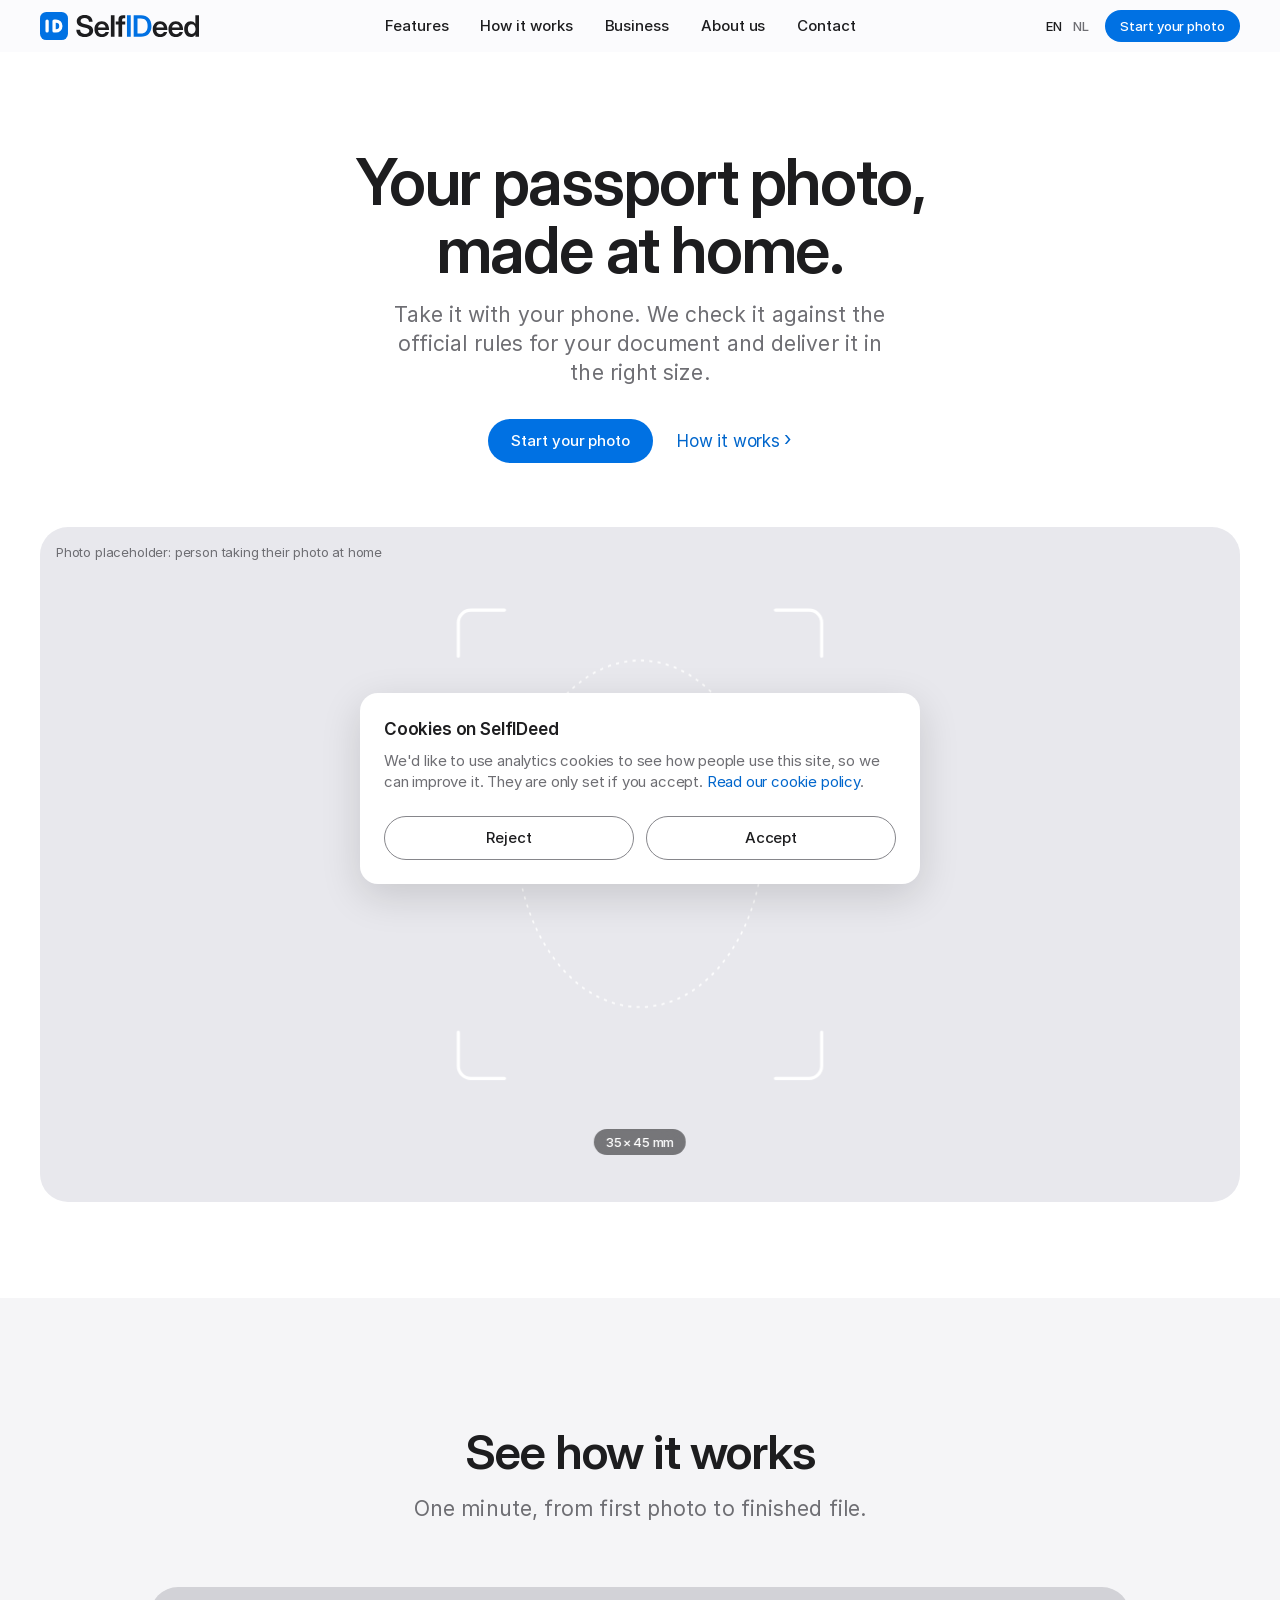
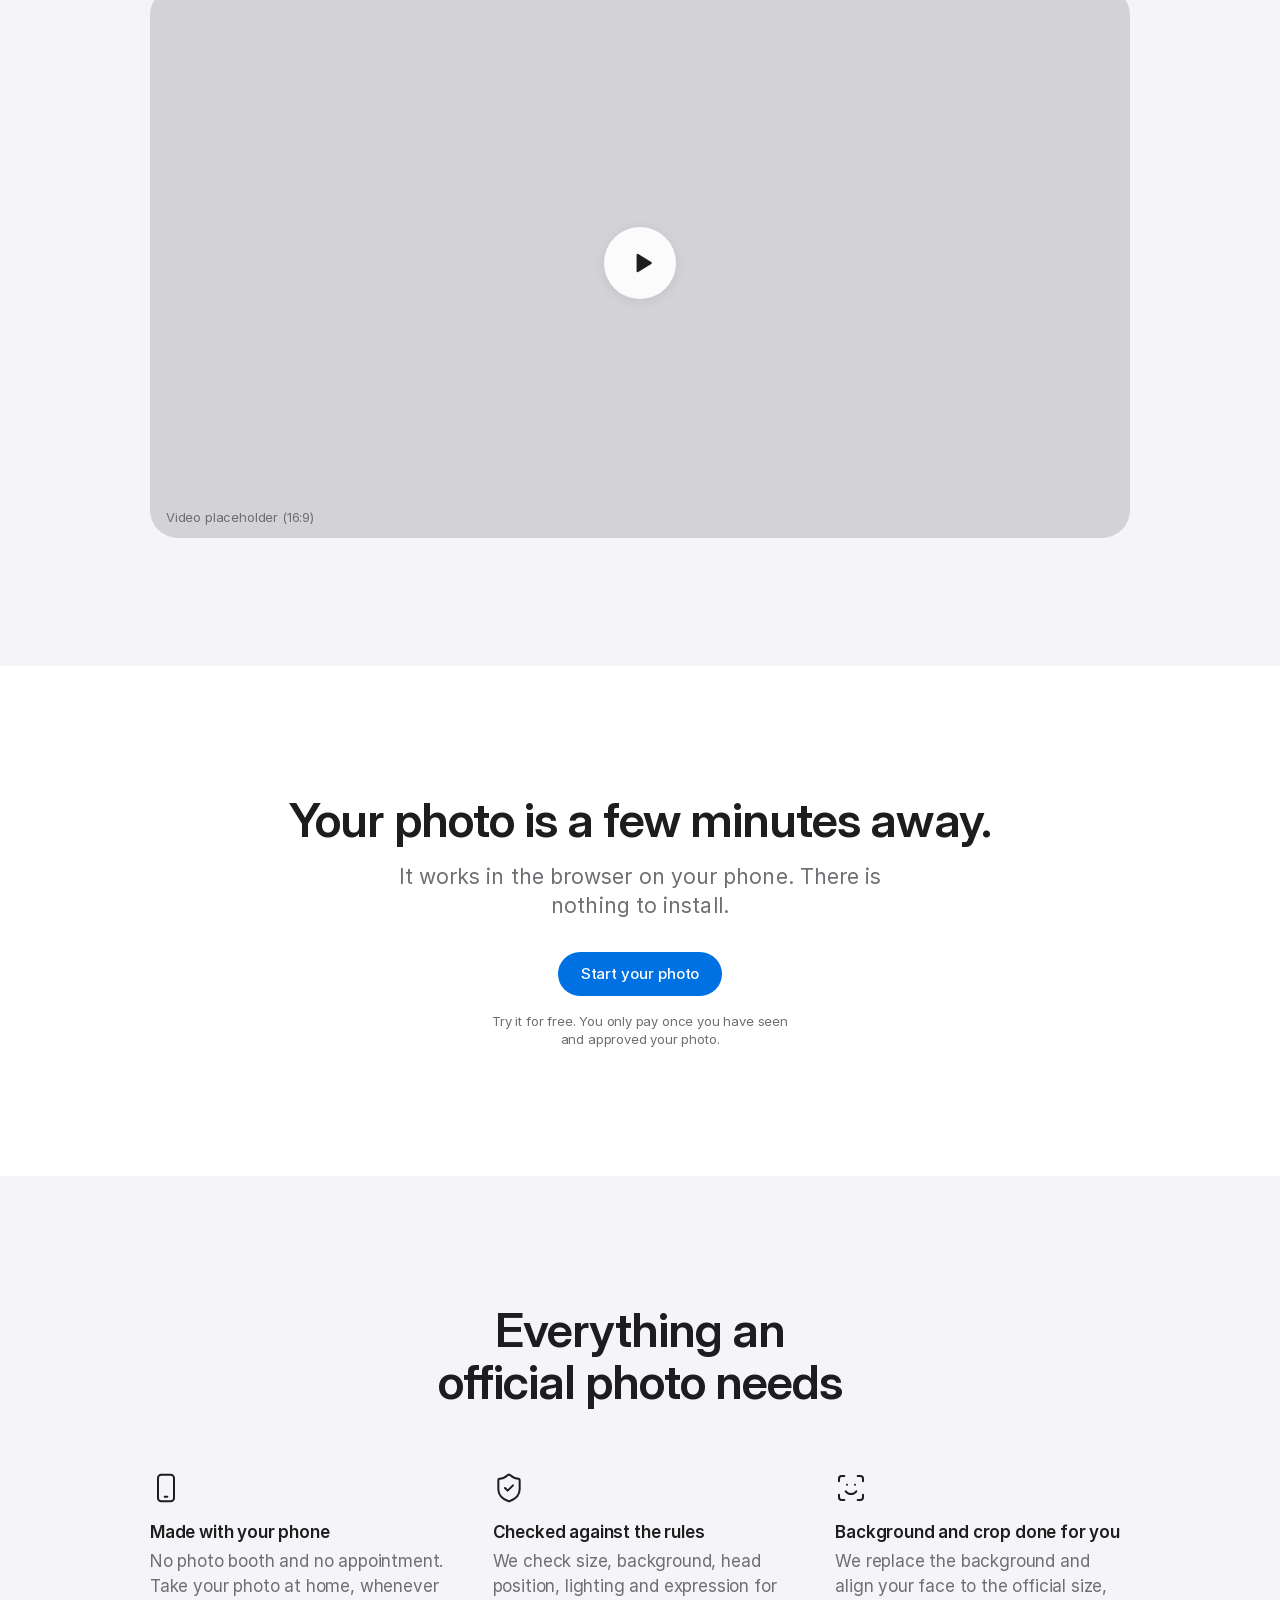
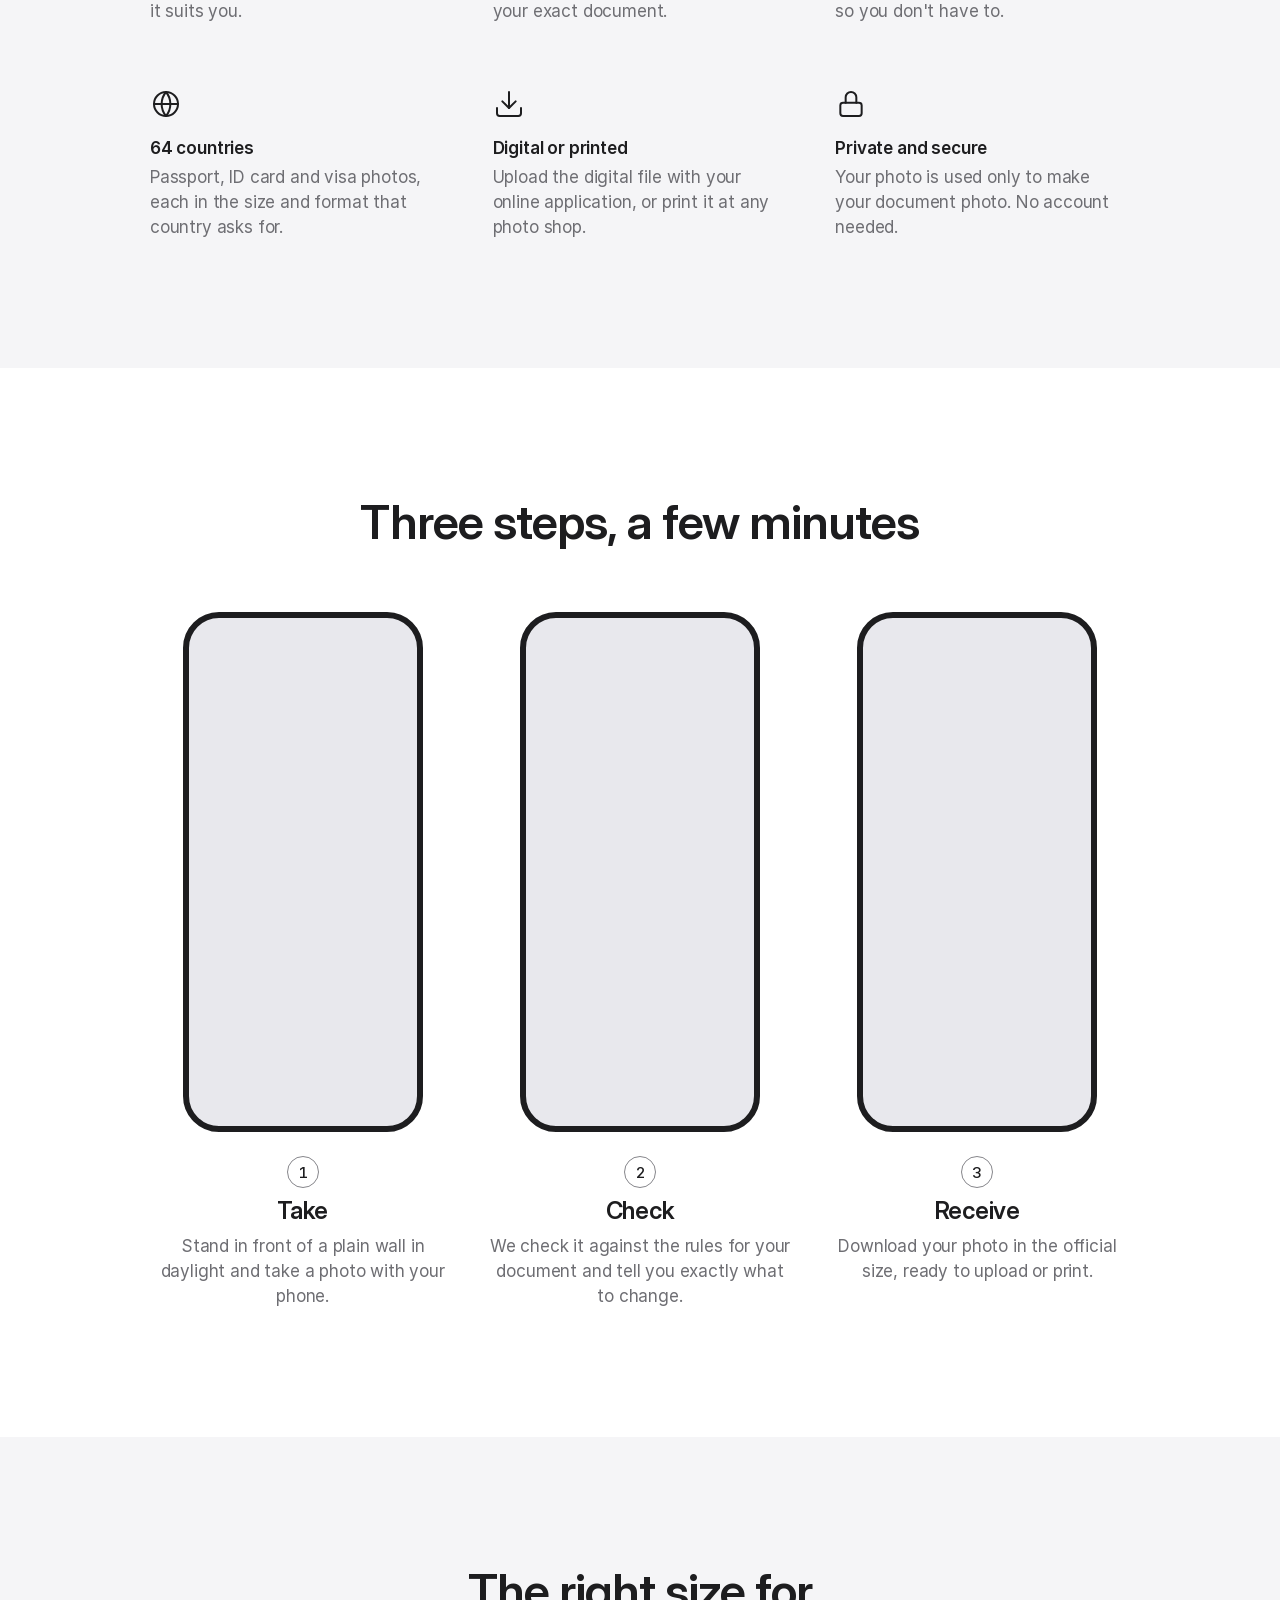
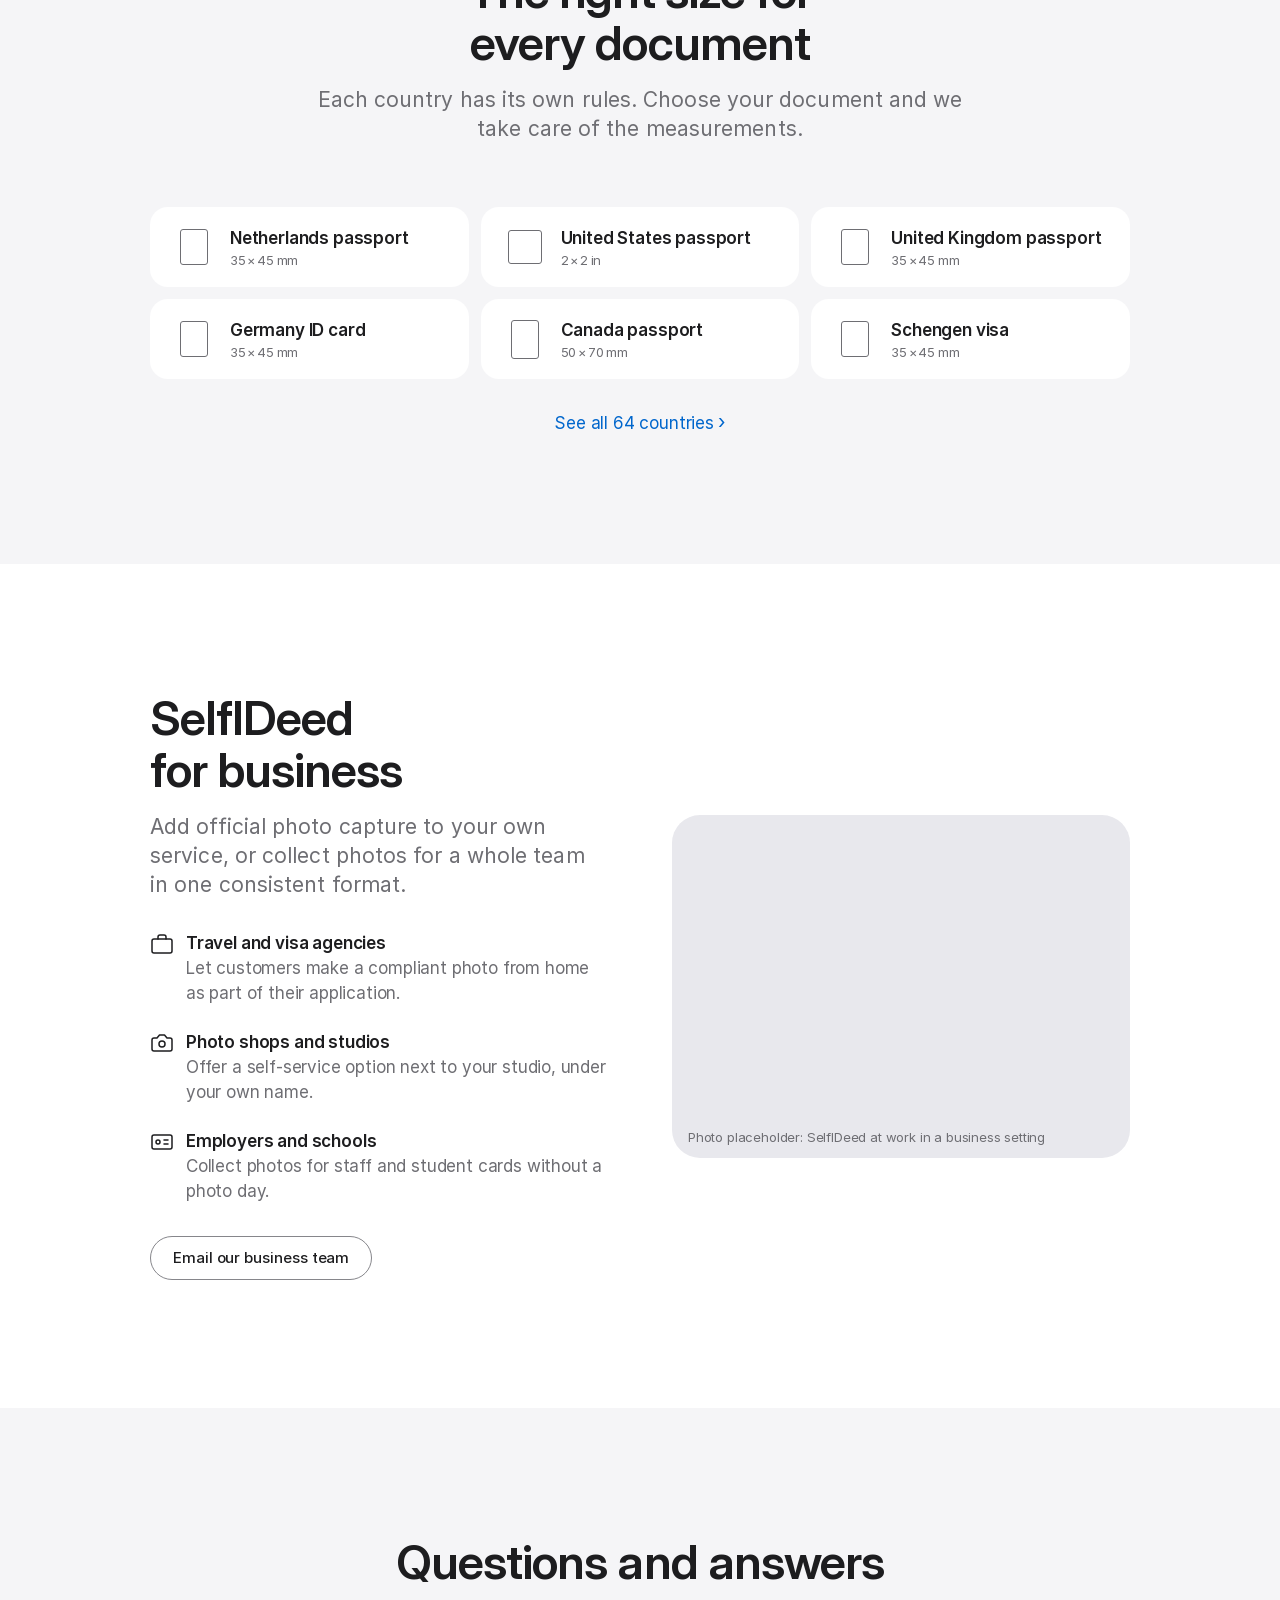
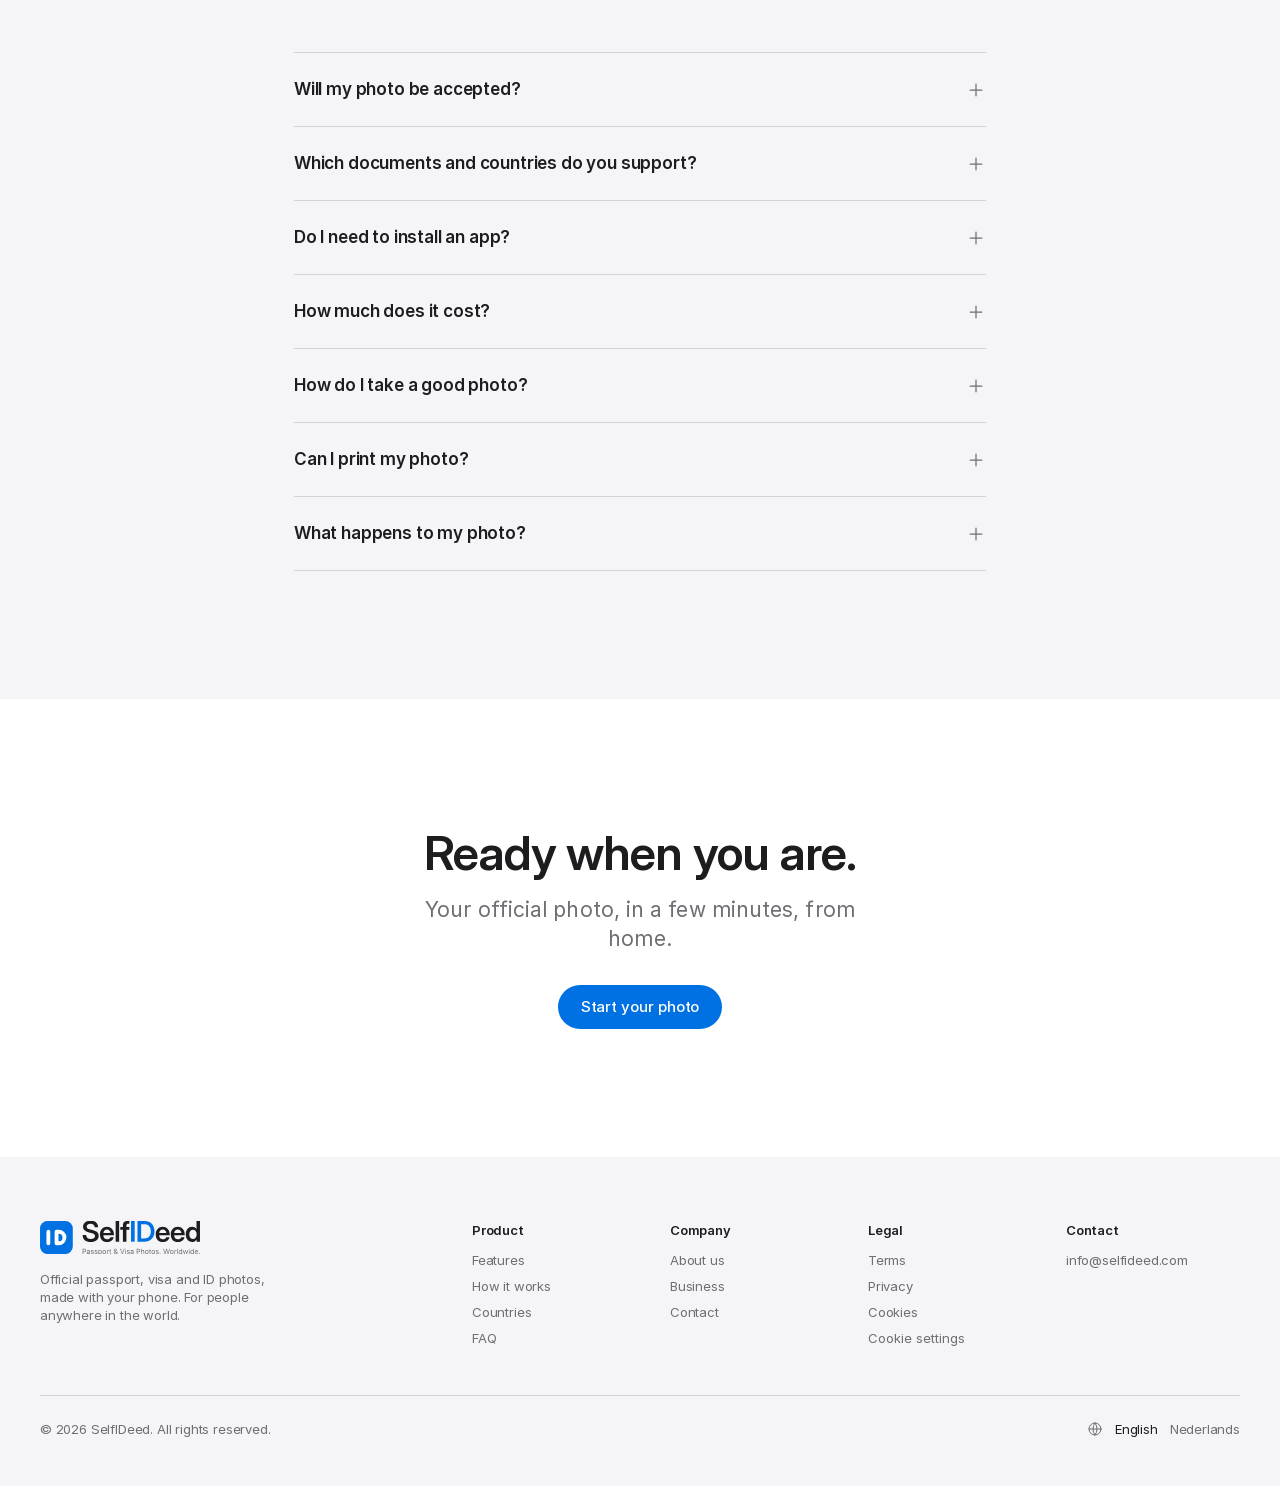
==== commit 865c8e49: "Complete site: Dutch home, Countries, About us, Contact, Legal, 404 - Dutch home page (nl/) - Countr" ====
--- a/en/index.html
+++ b/en/index.html
@@ -2,7 +2,7 @@
 <html lang="en">
 <head>
   <meta charset="utf-8">
-  <meta name="viewport" content="width=device-width, initial-scale=1, viewport-fit=cover">
+  <meta name="viewport" content="width=device-width, initial-scale=1">
   <title>Passport, visa and ID photos with your phone | SelfIDeed</title>
   <meta name="description" content="Take your passport, visa or ID photo at home with your phone. SelfIDeed checks it against the official rules for your document and delivers it in the right size.">
   <link rel="canonical" href="https://selfideed.com/en/">
@@ -106,7 +106,7 @@
         <div class="actions">
           <a class="btn btn--primary" href="https://test.selfideed.com" data-app-link>Start your photo</a>
         </div>
-        <p class="start__note secondary">Try it for free. You see the price before you pay.</p>
+        <p class="start__note secondary">Try it for free. You only pay once you have seen and approved your photo.</p>
       </div>
     </section>
 
@@ -145,7 +145,7 @@
           <li class="feature">
             <svg viewBox="0 0 24 24" fill="none" stroke="currentColor" stroke-linecap="round" stroke-linejoin="round" aria-hidden="true"><rect x="4" y="11" width="16" height="10" rx="2"/><path d="M8 11V7a4 4 0 0 1 8 0v4"/></svg>
             <h3>Private and secure</h3>
-            <p>Your photo is used only to make your document photo. Our privacy policy explains how long we keep it.</p>
+            <p>Your photo is used only to make your document photo. No account needed.</p>
           </li>
         </ul>
       </div>
@@ -266,7 +266,7 @@
         <div class="faq">
           <details>
             <summary>Will my photo be accepted?<svg viewBox="0 0 24 24" fill="none" stroke="currentColor" stroke-width="1.5" stroke-linecap="round" aria-hidden="true"><path d="M12 5v14M5 12h14"/></svg></summary>
-            <div class="answer"><p>We check every photo against the official rules for your document: size, background, head position, lighting and expression. If something is wrong, we tell you what to change. The final decision is always made by the authority that issues your document.</p></div>
+            <div class="answer"><p>We check every photo against the official rules for your document: size, background, head position, lighting and expression. If something is wrong, we tell you what to change. The final decision is always made by the authority that issues your document. If a photo we made is rejected, you can ask for a refund under our <a href="legal/#terms">terms</a>.</p></div>
           </details>
           <details>
             <summary>Which documents and countries do you support?<svg viewBox="0 0 24 24" fill="none" stroke="currentColor" stroke-width="1.5" stroke-linecap="round" aria-hidden="true"><path d="M12 5v14M5 12h14"/></svg></summary>
@@ -274,11 +274,11 @@
           </details>
           <details>
             <summary>Do I need to install an app?<svg viewBox="0 0 24 24" fill="none" stroke="currentColor" stroke-width="1.5" stroke-linecap="round" aria-hidden="true"><path d="M12 5v14M5 12h14"/></svg></summary>
-            <div class="answer"><p>No. SelfIDeed works in the browser on your phone.</p></div>
+            <div class="answer"><p>No. SelfIDeed works in the browser on your phone, and you don't need an account.</p></div>
           </details>
           <details>
             <summary>How much does it cost?<svg viewBox="0 0 24 24" fill="none" stroke="currentColor" stroke-width="1.5" stroke-linecap="round" aria-hidden="true"><path d="M12 5v14M5 12h14"/></svg></summary>
-            <div class="answer"><p>You can try it for free. The price for your document is shown in the app before you pay, in your own currency.</p></div>
+            <div class="answer"><p>You can try it for free. The price for your document is shown in the app, and you only pay once you have seen and approved your photo.</p></div>
           </details>
           <details>
             <summary>How do I take a good photo?<svg viewBox="0 0 24 24" fill="none" stroke="currentColor" stroke-width="1.5" stroke-linecap="round" aria-hidden="true"><path d="M12 5v14M5 12h14"/></svg></summary>
@@ -290,7 +290,7 @@
           </details>
           <details>
             <summary>What happens to my photo?<svg viewBox="0 0 24 24" fill="none" stroke="currentColor" stroke-width="1.5" stroke-linecap="round" aria-hidden="true"><path d="M12 5v14M5 12h14"/></svg></summary>
-            <div class="answer"><p>We use your photo only to make your document photo. Our <a href="legal/#privacy">privacy policy</a> explains how long we keep it and how to have it deleted.</p></div>
+            <div class="answer"><p>We use your photo only to make your document photo, and we never sell your data. Our <a href="legal/#privacy">privacy policy</a> explains how long we keep it and how to have it deleted.</p></div>
           </details>
         </div>
       </div>
@@ -318,11 +318,11 @@
     "mainEntity": [
       { "@type": "Question", "name": "Will my photo be accepted?", "acceptedAnswer": { "@type": "Answer", "text": "We check every photo against the official rules for your document: size, background, head position, lighting and expression. If something is wrong, we tell you what to change. The final decision is always made by the authority that issues your document." } },
       { "@type": "Question", "name": "Which documents and countries do you support?", "acceptedAnswer": { "@type": "Answer", "text": "Passport, ID card and visa photos for 64 countries." } },
-      { "@type": "Question", "name": "Do I need to install an app?", "acceptedAnswer": { "@type": "Answer", "text": "No. SelfIDeed works in the browser on your phone." } },
-      { "@type": "Question", "name": "How much does it cost?", "acceptedAnswer": { "@type": "Answer", "text": "You can try it for free. The price for your document is shown in the app before you pay, in your own currency." } },
+      { "@type": "Question", "name": "Do I need to install an app?", "acceptedAnswer": { "@type": "Answer", "text": "No. SelfIDeed works in the browser on your phone, and you don't need an account." } },
+      { "@type": "Question", "name": "How much does it cost?", "acceptedAnswer": { "@type": "Answer", "text": "You can try it for free. The price for your document is shown in the app, and you only pay once you have seen and approved your photo." } },
       { "@type": "Question", "name": "How do I take a good photo?", "acceptedAnswer": { "@type": "Answer", "text": "Stand about an arm's length from a plain, light wall, facing a window. Hold the phone at eye level, look straight into the camera and keep a neutral expression. Take off your glasses and keep your hair away from your face." } },
       { "@type": "Question", "name": "Can I print my photo?", "acceptedAnswer": { "@type": "Answer", "text": "Yes. You get a digital file for online applications, which you can also print at any photo shop." } },
-      { "@type": "Question", "name": "What happens to my photo?", "acceptedAnswer": { "@type": "Answer", "text": "We use your photo only to make your document photo. Our privacy policy explains how long we keep it and how to have it deleted." } }
+      { "@type": "Question", "name": "What happens to my photo?", "acceptedAnswer": { "@type": "Answer", "text": "We use your photo only to make your document photo, and we never sell your data. Our privacy policy explains how long we keep it and how to have it deleted." } }
     ]
   }
   </script>
--- a/assets/css/site.css
+++ b/assets/css/site.css
@@ -361,3 +361,69 @@
   html { scroll-behavior: auto; }
   *, *::before, *::after { animation-duration: 0.01ms !important; animation-iteration-count: 1 !important; transition-duration: 0.01ms !important; }
 }
+
+/* ---------- Subpages ---------- */
+.page-intro { text-align: center; padding-block: var(--space-8) var(--space-7); }
+.page-intro p { margin: var(--space-4) auto 0; max-width: 44ch; color: var(--ink-secondary); }
+@media (min-width: 735px) { .page-intro { padding-block: var(--space-9) var(--space-8); } }
+.page-intro + .section { padding-top: 0; }
+
+/* Long text (legal) */
+.prose { max-width: 692px; margin-inline: auto; }
+.prose h2 { font-family: var(--font-display); font-size: 28px; line-height: 32px; font-weight: 600; letter-spacing: -0.015em; margin-top: var(--space-8); scroll-margin-top: 80px; }
+.prose h2:first-child { margin-top: 0; }
+.prose h3 { font-size: 17px; line-height: 25px; font-weight: 600; margin-top: var(--space-6); }
+.prose p, .prose ul { margin-top: var(--space-3); }
+.prose ul { padding-inline-start: 1.25em; }
+.prose li + li { margin-top: var(--space-2); }
+.prose .meta { color: var(--ink-secondary); font-size: 13px; line-height: 18px; margin-top: var(--space-2); }
+.prose table { width: 100%; border-collapse: collapse; margin-top: var(--space-4); font-size: 15px; line-height: 21px; }
+.prose th, .prose td { text-align: start; vertical-align: top; padding: var(--space-3) var(--space-3) var(--space-3) 0; border-bottom: 1px solid var(--hairline); }
+.prose th { font-weight: 600; }
+.toc { display: flex; flex-wrap: wrap; justify-content: center; gap: var(--space-3); margin-top: var(--space-6); }
+.placeholder-note { background: var(--surface-alt); border-radius: var(--radius-md); padding: var(--space-4) var(--space-5); color: var(--ink-secondary); font-size: 15px; line-height: 21px; }
+
+/* Countries list */
+.country-search { max-width: 480px; margin: 0 auto var(--space-6); }
+.field-label { display: block; font-size: 15px; line-height: 20px; font-weight: 500; margin-bottom: var(--space-2); }
+.input {
+  width: 100%; height: 48px; padding: 0 var(--space-4);
+  border: 1px solid var(--control-border); border-radius: var(--radius-md);
+  background: var(--surface-raised); color: var(--ink);
+  font: inherit; font-size: 17px;
+}
+.input:focus-visible { outline: none; border-color: var(--focus); box-shadow: 0 0 0 1px var(--focus); }
+.field-help { margin-top: var(--space-2); font-size: 13px; line-height: 18px; color: var(--ink-secondary); }
+.country-list { max-width: 692px; margin-inline: auto; border-top: 1px solid var(--hairline); }
+.country-row { display: grid; grid-template-columns: 1fr auto; gap: var(--space-1) var(--space-4); padding: var(--space-4) 0; border-bottom: 1px solid var(--hairline); scroll-margin-top: 80px; }
+.country-row:target { background: var(--surface-alt); margin-inline: calc(-1 * var(--space-4)); padding-inline: var(--space-4); border-radius: var(--radius-md); }
+.country-row strong { font-weight: 600; }
+.country-row .docs-of { grid-column: 1; color: var(--ink-secondary); font-size: 15px; line-height: 21px; }
+.country-row .size { grid-row: 1 / span 2; grid-column: 2; align-self: center; font-variant-numeric: tabular-nums; white-space: nowrap; color: var(--ink); font-size: 15px; }
+.country-empty { max-width: 692px; margin: var(--space-6) auto 0; text-align: center; color: var(--ink-secondary); }
+
+/* Contact */
+.contact-grid { display: grid; gap: var(--space-4); max-width: 980px; margin-inline: auto; }
+.contact-card { background: var(--surface-alt); border-radius: var(--radius-lg); padding: var(--space-6); }
+.contact-card svg { width: 28px; height: 28px; }
+.contact-card h2 { margin-top: var(--space-4); font-size: 17px; line-height: 25px; font-weight: 600; font-family: var(--font-text); }
+.contact-card p { margin-top: var(--space-2); color: var(--ink-secondary); }
+.contact-card .contact-value { margin-top: var(--space-3); color: var(--ink); font-weight: 500; overflow-wrap: anywhere; }
+@media (min-width: 1069px) { .contact-grid { grid-template-columns: repeat(3, minmax(0, 1fr)); } }
+
+/* About */
+.about-media { aspect-ratio: 16 / 9; border-radius: var(--radius-xl); }
+.about-copy { max-width: 692px; margin-inline: auto; }
+.about-copy p { margin-top: var(--space-4); }
+.about-copy p:first-of-type { margin-top: var(--space-5); }
+.values { display: grid; gap: var(--space-7) var(--space-6); }
+.values h3 { font-size: 17px; line-height: 25px; font-weight: 600; margin-top: var(--space-4); }
+.values p { margin-top: var(--space-1); color: var(--ink-secondary); }
+.values svg { width: 32px; height: 32px; }
+@media (min-width: 1069px) { .values { grid-template-columns: repeat(3, minmax(0, 1fr)); } }
+.facts { max-width: 692px; margin-inline: auto; display: grid; grid-template-columns: max-content 1fr; gap: var(--space-3) var(--space-6); }
+.facts dt { color: var(--ink-secondary); }
+.facts dd { margin: 0; }
+
+/* 404 */
+.notfound { min-height: 60vh; display: grid; place-items: center; }
